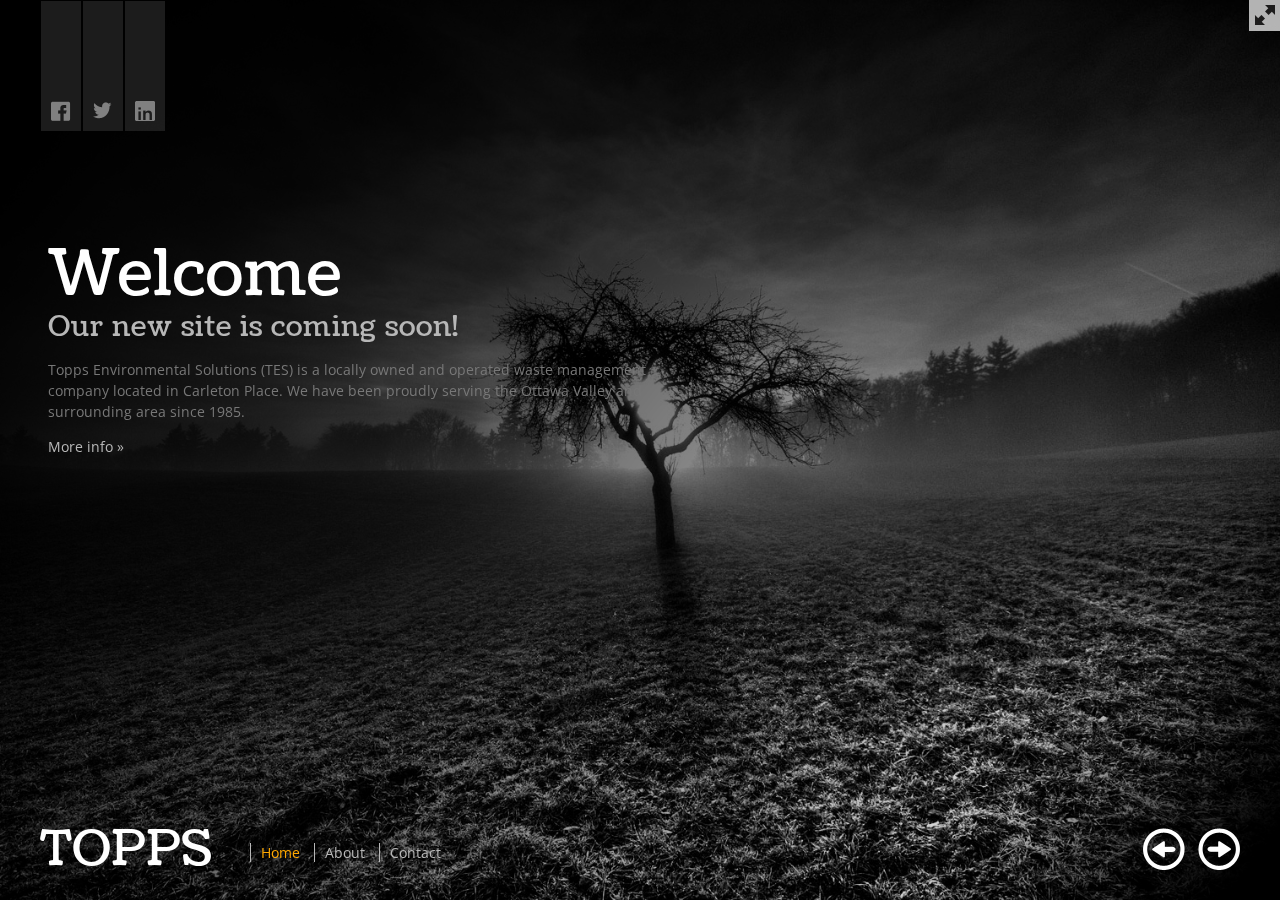
==== index.html @ 83ed8dc6 "first commit" ====
<!DOCTYPE html>
<!--[if lt IE 7]> <html lang="en" class="no-js ie6"> <![endif]-->
<!--[if IE 7]>    <html lang="en" class="no-js ie7"> <![endif]-->
<!--[if IE 8]>    <html lang="en" class="no-js ie8"> <![endif]-->
<!--[if gt IE 8]><!-->
<html class='no-js' lang='en'>
	<!--<![endif]-->
	<head>
		<meta charset='utf-8' />
		<meta content='IE=edge,chrome=1' http-equiv='X-UA-Compatible' />
		<title>TES - Coming Soon</title>	
		
		<link rel="shortcut icon" href="favicon.ico" />
		<link rel="apple-touch-icon" href="images/favicon.png" />
		
		<link rel="stylesheet" href="css/maximage.css" type="text/css" media="screen" charset="utf-8" />
		<link rel="stylesheet" href="css/styles.css" type="text/css" media="screen" charset="utf-8" />
		
		<!--[if lt IE 9]><script src="http://html5shim.googlecode.com/svn/trunk/html5.js"></script><![endif]-->
		
		<!--[if IE 6]>
			<style type="text/css" media="screen">
				.gradient {display:none;}
			</style>
		<![endif]-->
	</head>
	<body>

		<!-- Social Links -->
		<nav class="social-nav">
			<ul>
				<li><a href="#"><img src="images/icon-facebook.png" /></a></li>
				<li><a href="#"><img src="images/icon-twitter.png" /></a></li>
				<!-- <li><a href="#"><img src="images/icon-google.png" /></a></li> -->
				<!-- <li><a href="#"><img src="images/icon-dribbble.png" /></a></li> -->
				<li><a href="#"><img src="images/icon-linkedin.png" /></a></li>
				<!-- <li><a href="#"><img src="images/icon-pinterest.png" /></a></li> -->
			</ul>
		</nav>

		<!-- Switch to full screen -->
		<button class="full-screen" onclick="$(document).toggleFullScreen()"></button>

		<!-- Site Logo -->
		<div id="logo">TOPPS</div>

		<!-- Main Navigation -->
		<nav class="main-nav">
			<ul>
				<li><a href="#home" class="active">Home</a></li>
				<li><a href="#about">About</a></li>
				<li><a href="#contact">Contact</a></li>
			</ul>
		</nav>

		<!-- Slider Controls -->
		<a href="" id="arrow_left"><img src="images/arrow-left.png" alt="Slide Left" /></a>
		<a href="" id="arrow_right"><img src="images/arrow-right.png" alt="Slide Right" /></a>

		<!-- Home Page -->
		<section class="content show" id="home">
			<h1>Welcome</h1>
			<h5>Our new site is coming soon!</h5>
			<p>Topps Environmental Solutions (TES) is a locally owned and operated waste management company located in Carleton Place. We have been proudly serving the Ottawa Valley and surrounding area since 1985.</p>
			<p><a href="#about">More info &#187;</a></p>
		</section>

		<!-- About Page -->
		<section class="content hide" id="about">
			<h1>About</h1>
			<h5>Here's a little about what we're up to.</h5>
			<p>TES specializes in the recycling of materials that include paper, cardboard, glass, plastic, metal and electronics. We provide environmental recycling programs for municipalities, businesses and households across the Ottawa Valley. Our recycling operations provide communities and businesses with an alternative to landfill disposal.</p>
			<p><a href="#">Follow our updates on Twitter</a></p>
		</section>

		<!-- Contact Page -->
		<section class="content hide" id="contact">
			<h1>Contact</h1>
			<h5>Get in touch.</h5>
			<p>Email: <a href="#">TESenvironmental@gmail.com</a><br />
				Phone: 613-257-1195<br />
				Fax: 613-257-7089<br />
			</p>
			<p>133 White Road<br /> 
				Carleton Place, ON K7C 0C5</p>
		</section>
		
		<!-- Background Slides -->
		<div id="maximage">
			<div>
				<img src="images/backgrounds/bg-img-1.jpg" alt="" />
				<img class="gradient" src="images/backgrounds/gradient.png" alt="" />
			</div>
			<div>
				<img src="images/backgrounds/bg-img-2.jpg" alt="" />
				<img class="gradient" src="images/backgrounds/gradient.png" alt="" />
			</div>
			<div>
				<img src="images/backgrounds/bg-img-3.jpg" alt="" />
				<img class="gradient" src="images/backgrounds/gradient.png" alt="" />
			</div>
			<div>
				<img src="images/backgrounds/bg-img-4.jpg" alt="" />
				<img class="gradient" src="images/backgrounds/gradient.png" alt="" />
			</div>
			<div>
				<img src="images/backgrounds/bg-img-5.jpg" alt="" />
				<img class="gradient" src="images/backgrounds/gradient.png" alt="" />
			</div>
		</div>
		
		<script src='http://ajax.googleapis.com/ajax/libs/jquery/1.8.3/jquery.js'></script>
		<script src="js/jquery.easing.min.js" type="text/javascript" charset="utf-8"></script>
		<script src="js/jquery.cycle.all.js" type="text/javascript" charset="utf-8"></script>
		<script src="js/jquery.maximage.js" type="text/javascript" charset="utf-8"></script>
		<script src="js/jquery.fullscreen.js" type="text/javascript" charset="utf-8"></script>
		<script src="js/jquery.ba-hashchange.js" type="text/javascript" charset="utf-8"></script>
		<script src="js/main.js" type="text/javascript" charset="utf-8"></script>
		
		<script type="text/javascript" charset="utf-8">
			$(function(){
				$('#maximage').maximage({
					cycleOptions: {
						fx: 'fade',
						speed: 1000, // Has to match the speed for CSS transitions in jQuery.maximage.css (lines 30 - 33)
						timeout: 5000,
						prev: '#arrow_left',
						next: '#arrow_right',
						pause: 0,
						before: function(last,current){
							if(!$.browser.msie){
								// Start HTML5 video when you arrive
								if($(current).find('video').length > 0) $(current).find('video')[0].play();
							}
						},
						after: function(last,current){
							if(!$.browser.msie){
								// Pauses HTML5 video when you leave it
								if($(last).find('video').length > 0) $(last).find('video')[0].pause();
							}
						}
					},
					onFirstImageLoaded: function(){
						jQuery('#cycle-loader').hide();
						jQuery('#maximage').fadeIn('fast');
					}
				});
	
				// Helper function to Fill and Center the HTML5 Video
				jQuery('video,object').maximage('maxcover');
	
			});
		</script>
  </body>
</html>
---- css/maximage.css ----
/*	----------------------------------------------------------------
	MaxCycle (Fullscreen Slideshow for use with jQuery Cycle Plugin)
	----------------------------------------------------------------
	
	Demo at: http://www.aaronvanderzwan.com/maxcycle/
	Download and Info at: http://github.com/akv2/MaxCycle---jQuery-Plugin/
	Copyright (c) 2007-2011 Aaron Vanderzwan
	Dual licensed under the MIT and GPL licenses.
	
*/
/*! Version: 2.0.73 (12-Oct-2012) */


.mc-hide-scrolls{
	overflow:hidden;
}

body .mc-cycle {
	height:100%;
	left:0;
	overflow:hidden;
	position:fixed;
	top:0;
	width:100%;
	z-index:-1;
}

div.mc-image {
	/*NOTE: Mozilla flickers when fading and using 'all', so we have to be specific with what property we want to transition:
	 	If you are using fading transitions, use 'opacity: */
	-webkit-transition: opacity 1s ease-in-out; 
	-moz-transition: opacity 1s ease-in-out; 
	-o-transition: opacity 1s ease-in-out; 
	transition: opacity 1s ease-in-out;
	
	/*If you are using horizontal slide transitions, use the following CSS:
	-webkit-transition: left 1s ease-in-out; 
	-moz-transition: left 1s ease-in-out; 
	-o-transition: left 1s ease-in-out; 
	transition: left 1s ease-in-out;*/
	
	-webkit-background-size: cover;
	-moz-background-size: cover;
	-o-background-size: cover;
	background-size: cover;
	background-position:center center;
	background-repeat:no-repeat;
	height:100%;
	overflow:hidden;
	width:100%;
}

.mc-old-browser .mc-image {
	overflow:hidden;
}
---- css/styles.css ----
/* Import Fonts */
@import url(http://fonts.googleapis.com/css?family=Coustard|Open+Sans);

body {
	font-family: 'Open Sans', sans-serif;
	font-size: 14px;
	line-height: 21px;
	font-weight:400;
	-webkit-font-smoothing: antialiased;
    font-smoothing: antialiased;
	color: #777;
	background: #000;
}
h1, h2, h3, h4, h5, h6{
	font-family: 'Coustard', serif;
	color:#fff;
	font-weight: normal;
	letter-spacing: 1px;
}
h1{font-size: 63px; line-height: 70px; padding: 0; margin: 0;}
h5{font-size: 28px; line-height: 35px; padding: 0; margin: 0; color: #b7b7b7;}

a {
	color: #b7b7b7;
	text-decoration:none;
	font-weight: normal;
}
a:hover {text-decoration:underline;}


#maximage {
	display:none;
	position:fixed !important;
}

.gradient {
	left:0;
	height:100%;
	position:absolute;
	top:0;
	width:100%;
	z-index:999;
}

.show{display: block;}
.hide{opacity: 0;}

/* Set Page Elements */
.content { 
	float:left;
	margin:40px;
	position:absolute;
	top:200px;
	width:600px;
	z-index:9999;
	-webkit-font-smoothing:antialiased;
}

#logo {
	font-family: 'Coustard', serif;
	font-size: 49px;
	bottom:40px;
	height:auto;
	left:40px;
	position:absolute;
	width:20%;
	z-index:1000;
	color: #fff;
}

.main-nav{
	position:absolute;
	bottom: 23px;
	left:210px;
	z-index:1001;
}
.main-nav ul li { 
	list-style: none;
	display: inline;
	padding-right: 10px;
	padding-left: 10px;
	border-left: 1px solid #b7b7b7;
}
.main-nav ul li a.active {color: #ffa800;}

.social-nav {
	position:absolute;
	top: 0px;
	left: 40px;
}
.social-nav ul {margin: 0; padding:0;}
.social-nav ul li{
	list-style: none;
	display:block;
	float: left;
	background: #393939;
	padding:100px 10px 5px 10px;
	margin: 1px;
	opacity: .5;
}
.social-nav ul li:hover {opacity: 1;}

button.full-screen{ 
	position: absolute;
	top: 0;
	right: 0;
	width: 31px;
	height: 31px;
	background: url("../images/full-screen-btn.png");
	border: 0;
	cursor: pointer;
	opacity: .7;
}
button.full-screen:hover {opacity: 1;}

#arrow_left, #arrow_right {
	bottom:30px;
	height:42px;
	position:absolute;
	right:40px;
	width:42px;
	z-index:1000;
}
#arrow_left {
	right:95px;
}
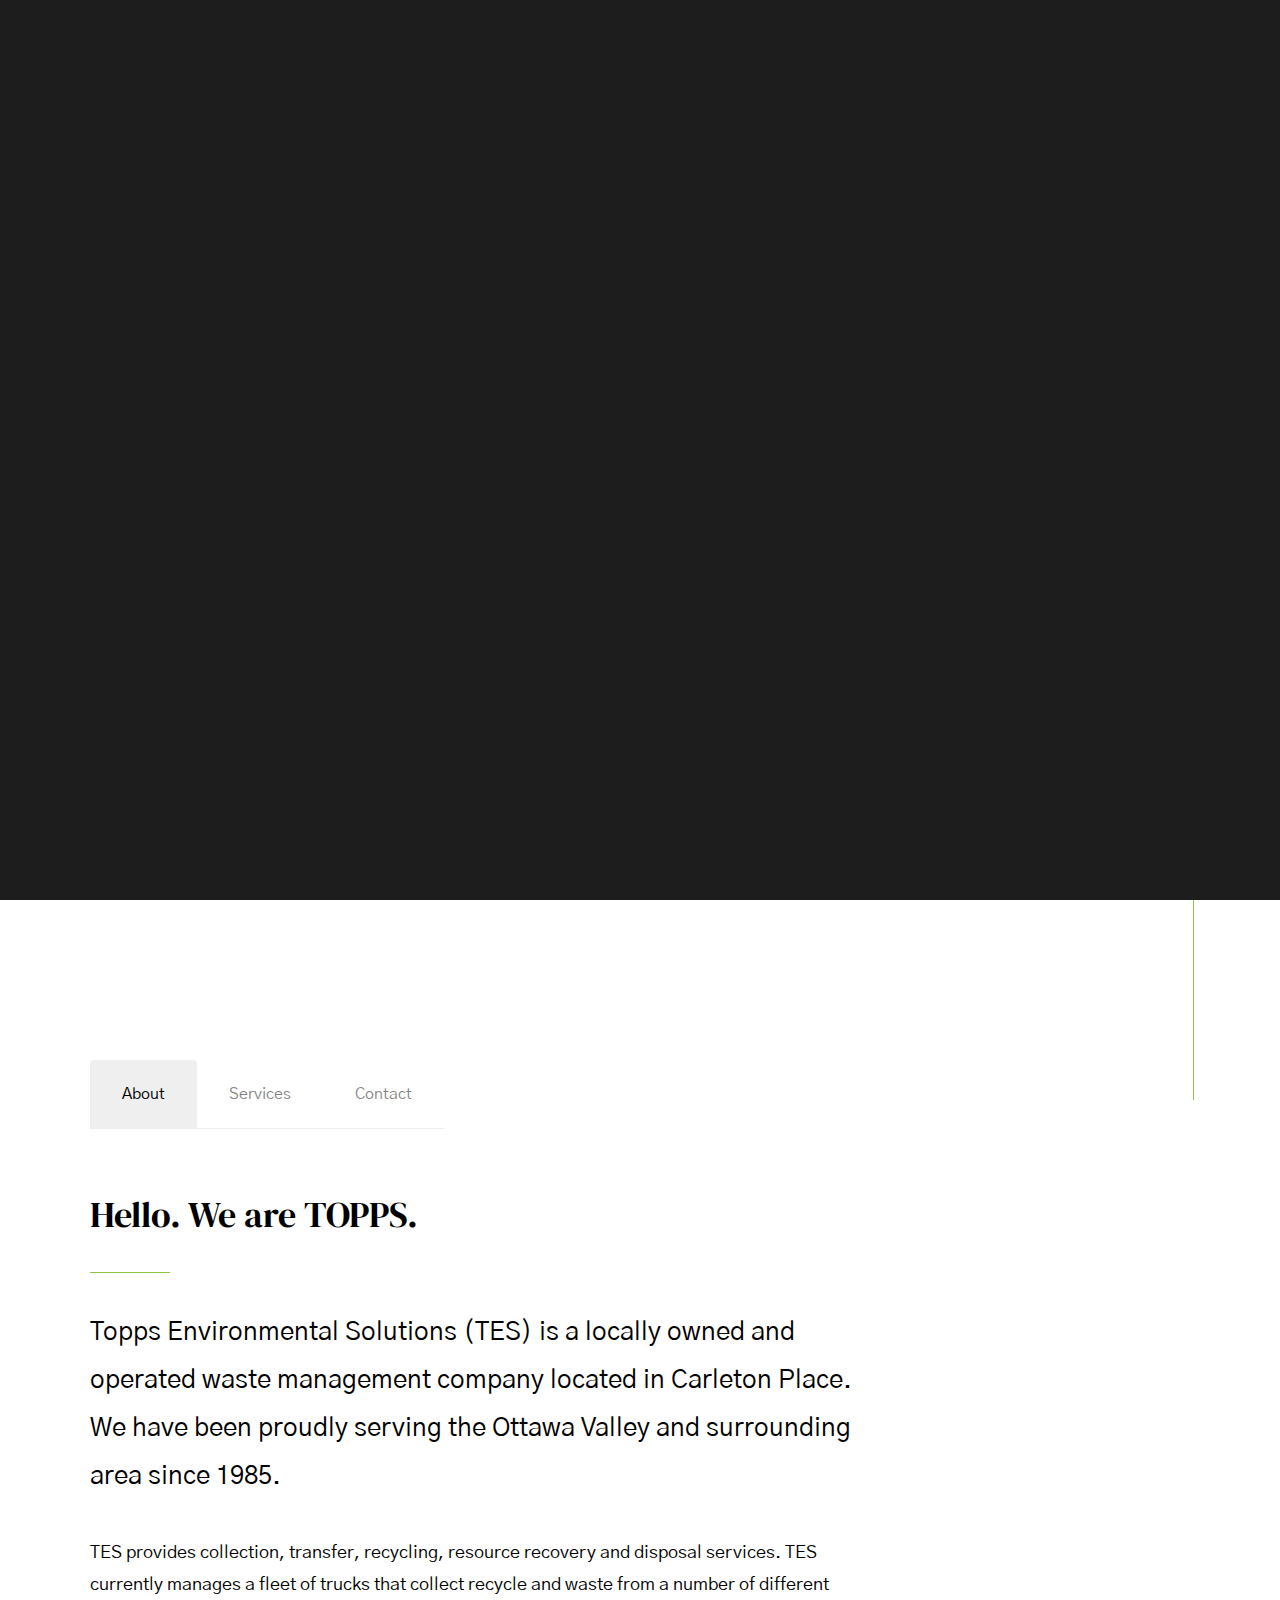
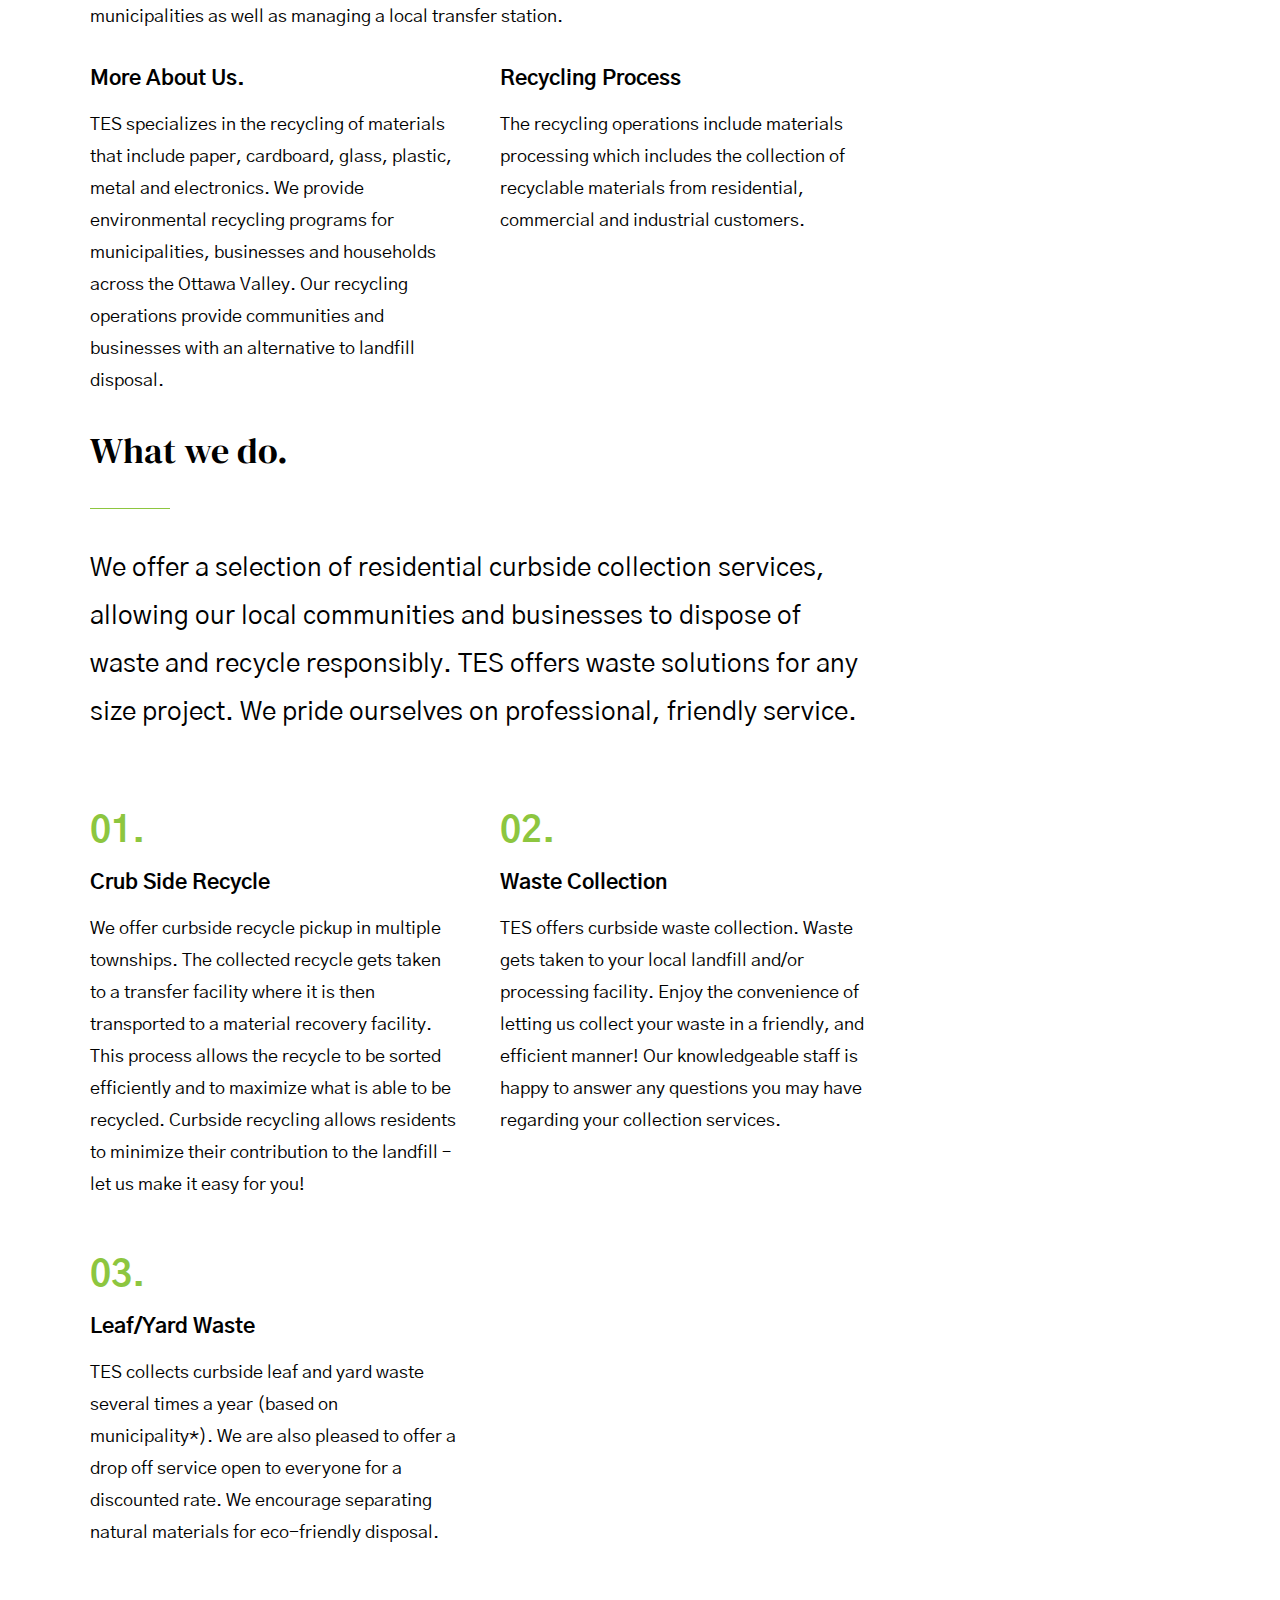
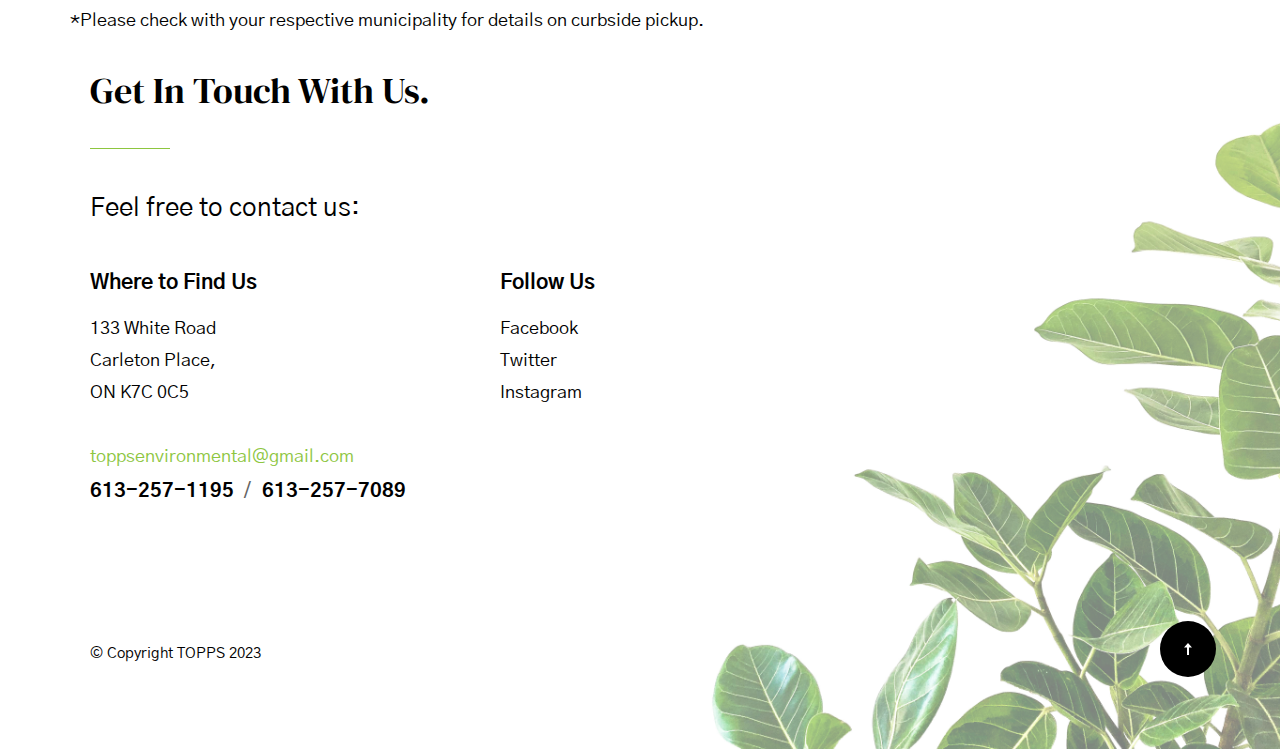
==== commit febbd9b5: "topps updated" ====
--- a/index.html
+++ b/index.html
@@ -1,155 +1,442 @@
 <!DOCTYPE html>
-<!--[if lt IE 7]> <html lang="en" class="no-js ie6"> <![endif]-->
-<!--[if IE 7]>    <html lang="en" class="no-js ie7"> <![endif]-->
-<!--[if IE 8]>    <html lang="en" class="no-js ie8"> <![endif]-->
-<!--[if gt IE 8]><!-->
-<html class='no-js' lang='en'>
-	<!--<![endif]-->
-	<head>
-		<meta charset='utf-8' />
-		<meta content='IE=edge,chrome=1' http-equiv='X-UA-Compatible' />
-		<title>TES - Coming Soon</title>	
-		
-		<link rel="shortcut icon" href="favicon.ico" />
-		<link rel="apple-touch-icon" href="images/favicon.png" />
-		
-		<link rel="stylesheet" href="css/maximage.css" type="text/css" media="screen" charset="utf-8" />
-		<link rel="stylesheet" href="css/styles.css" type="text/css" media="screen" charset="utf-8" />
-		
-		<!--[if lt IE 9]><script src="http://html5shim.googlecode.com/svn/trunk/html5.js"></script><![endif]-->
-		
-		<!--[if IE 6]>
-			<style type="text/css" media="screen">
-				.gradient {display:none;}
-			</style>
-		<![endif]-->
-	</head>
-	<body>
-
-		<!-- Social Links -->
-		<nav class="social-nav">
-			<ul>
-				<li><a href="#"><img src="images/icon-facebook.png" /></a></li>
-				<li><a href="#"><img src="images/icon-twitter.png" /></a></li>
-				<!-- <li><a href="#"><img src="images/icon-google.png" /></a></li> -->
-				<!-- <li><a href="#"><img src="images/icon-dribbble.png" /></a></li> -->
-				<li><a href="#"><img src="images/icon-linkedin.png" /></a></li>
-				<!-- <li><a href="#"><img src="images/icon-pinterest.png" /></a></li> -->
-			</ul>
-		</nav>
-
-		<!-- Switch to full screen -->
-		<button class="full-screen" onclick="$(document).toggleFullScreen()"></button>
-
-		<!-- Site Logo -->
-		<div id="logo">TOPPS</div>
-
-		<!-- Main Navigation -->
-		<nav class="main-nav">
-			<ul>
-				<li><a href="#home" class="active">Home</a></li>
-				<li><a href="#about">About</a></li>
-				<li><a href="#contact">Contact</a></li>
-			</ul>
-		</nav>
-
-		<!-- Slider Controls -->
-		<a href="" id="arrow_left"><img src="images/arrow-left.png" alt="Slide Left" /></a>
-		<a href="" id="arrow_right"><img src="images/arrow-right.png" alt="Slide Right" /></a>
-
-		<!-- Home Page -->
-		<section class="content show" id="home">
-			<h1>Welcome</h1>
-			<h5>Our new site is coming soon!</h5>
-			<p>Topps Environmental Solutions (TES) is a locally owned and operated waste management company located in Carleton Place. We have been proudly serving the Ottawa Valley and surrounding area since 1985.</p>
-			<p><a href="#about">More info &#187;</a></p>
-		</section>
-
-		<!-- About Page -->
-		<section class="content hide" id="about">
-			<h1>About</h1>
-			<h5>Here's a little about what we're up to.</h5>
-			<p>TES specializes in the recycling of materials that include paper, cardboard, glass, plastic, metal and electronics. We provide environmental recycling programs for municipalities, businesses and households across the Ottawa Valley. Our recycling operations provide communities and businesses with an alternative to landfill disposal.</p>
-			<p><a href="#">Follow our updates on Twitter</a></p>
-		</section>
-
-		<!-- Contact Page -->
-		<section class="content hide" id="contact">
-			<h1>Contact</h1>
-			<h5>Get in touch.</h5>
-			<p>Email: <a href="#">TESenvironmental@gmail.com</a><br />
-				Phone: 613-257-1195<br />
-				Fax: 613-257-7089<br />
-			</p>
-			<p>133 White Road<br /> 
-				Carleton Place, ON K7C 0C5</p>
-		</section>
-		
-		<!-- Background Slides -->
-		<div id="maximage">
-			<div>
-				<img src="images/backgrounds/bg-img-1.jpg" alt="" />
-				<img class="gradient" src="images/backgrounds/gradient.png" alt="" />
-			</div>
-			<div>
-				<img src="images/backgrounds/bg-img-2.jpg" alt="" />
-				<img class="gradient" src="images/backgrounds/gradient.png" alt="" />
-			</div>
-			<div>
-				<img src="images/backgrounds/bg-img-3.jpg" alt="" />
-				<img class="gradient" src="images/backgrounds/gradient.png" alt="" />
-			</div>
-			<div>
-				<img src="images/backgrounds/bg-img-4.jpg" alt="" />
-				<img class="gradient" src="images/backgrounds/gradient.png" alt="" />
-			</div>
-			<div>
-				<img src="images/backgrounds/bg-img-5.jpg" alt="" />
-				<img class="gradient" src="images/backgrounds/gradient.png" alt="" />
-			</div>
-		</div>
-		
-		<script src='http://ajax.googleapis.com/ajax/libs/jquery/1.8.3/jquery.js'></script>
-		<script src="js/jquery.easing.min.js" type="text/javascript" charset="utf-8"></script>
-		<script src="js/jquery.cycle.all.js" type="text/javascript" charset="utf-8"></script>
-		<script src="js/jquery.maximage.js" type="text/javascript" charset="utf-8"></script>
-		<script src="js/jquery.fullscreen.js" type="text/javascript" charset="utf-8"></script>
-		<script src="js/jquery.ba-hashchange.js" type="text/javascript" charset="utf-8"></script>
-		<script src="js/main.js" type="text/javascript" charset="utf-8"></script>
-		
-		<script type="text/javascript" charset="utf-8">
-			$(function(){
-				$('#maximage').maximage({
-					cycleOptions: {
-						fx: 'fade',
-						speed: 1000, // Has to match the speed for CSS transitions in jQuery.maximage.css (lines 30 - 33)
-						timeout: 5000,
-						prev: '#arrow_left',
-						next: '#arrow_right',
-						pause: 0,
-						before: function(last,current){
-							if(!$.browser.msie){
-								// Start HTML5 video when you arrive
-								if($(current).find('video').length > 0) $(current).find('video')[0].play();
-							}
-						},
-						after: function(last,current){
-							if(!$.browser.msie){
-								// Pauses HTML5 video when you leave it
-								if($(last).find('video').length > 0) $(last).find('video')[0].pause();
-							}
-						}
-					},
-					onFirstImageLoaded: function(){
-						jQuery('#cycle-loader').hide();
-						jQuery('#maximage').fadeIn('fast');
-					}
-				});
-	
-				// Helper function to Fill and Center the HTML5 Video
-				jQuery('video,object').maximage('maxcover');
-	
-			});
-		</script>
-  </body>
-</html>
+<html class="no-js" lang="en">
+<head>
+
+    <!--- basic page needs
+    ================================================== -->
+    <meta charset="utf-8">
+    <title>topps - Slides</title>
+    <meta name="description" content="">
+    <meta name="author" content="">
+
+    <!-- mobile specific metas
+    ================================================== -->
+    <meta name="viewport" content="width=device-width, initial-scale=1">
+
+    <!-- CSS
+    ================================================== -->
+    <link rel="stylesheet" href="css/base.css">
+    <link rel="stylesheet" href="css/vendor.css">
+    <link rel="stylesheet" href="css/main.css">
+
+    <!-- script
+    ================================================== -->
+    <script src="js/modernizr.js"></script>
+    <script defer src="js/fontawesome/all.min.js"></script>
+
+    <!-- favicons
+    ================================================== -->
+    <!-- <link rel="apple-touch-icon" sizes="180x180" href="apple-touch-icon.png">
+    <link rel="icon" type="image/png" sizes="32x32" href="favicon-32x32.png">
+    <link rel="icon" type="image/png" sizes="16x16" href="favicon-16x16.png">
+    <link rel="manifest" href="site.webmanifest"> -->
+
+</head>
+
+<body id="top">
+
+<!-- preloader
+    ================================================== -->
+    <div id="preloader">
+        <div id="loader" class="dots-fade">
+            <div></div>
+            <div></div>
+            <div></div>
+        </div>
+    </div>
+
+    <!-- site header
+    ================================================== -->
+    <header class="s-header">
+
+        <div class="header-logo">
+            <a class="site-logo" href="index.html">
+                <!-- <img src="images/logo.svg" alt="Homepage"> -->
+                <p style="color: white;font-size:x-large;">TOPPS</p>
+            </a>
+        </div>
+
+        <div class="header-email">
+            <svg xmlns="http://www.w3.org/2000/svg" width="24" height="24" viewBox="0 0 24 24"><path d="M0 12l11 3.1 7-8.1-8.156 5.672-4.312-1.202 15.362-7.68-3.974 14.57-3.75-3.339-2.17 2.925v-.769l-2-.56v7.383l4.473-6.031 4.527 4.031 6-22z"/></svg>
+            <a href="mailto:toppsenvironmental@gmail.com">toppsenvironmental@gmail.com</a>
+        </div>
+
+    </header> <!-- end s-header -->
+
+
+    <!-- intro
+    ================================================== -->
+    <section id="intro" class="s-intro s-intro--slides">
+
+        <div class="intro-slider">
+            <div class="intro-slider-img bg-opacity-40" style="background-image: url(images/slides/slide-01.jpg);"></div>
+            <div class="intro-slider-img" style="background-image: url(images/slides/slide-02.jpg);"></div>
+            <div class="intro-slider-img" style="background-image: url(images/slides/slide-03.jpg);"></div>
+        </div>
+
+        <div class="grid-overlay">
+            <div></div>
+        </div> 
+
+        <div class="row intro-content">
+
+            <div class="column">
+
+                <div class="intro-content__text">
+
+                    <h3>
+                    Coming Soon
+                    </h3>
+                    
+                    <h1>
+                    Get ready everyone. <br>
+                    We are currently <br>
+                    working on a super <br>
+                    awesome website.
+                    </h1>
+
+                </div> <!-- end intro-content__text -->
+
+                <div class="intro-content__bottom">
+
+                    <div class="intro-content__counter-wrap">
+                        <h4>Launching in</h4>
+
+                        <div class="timer counter" id="timer">00d 00h 00m 00s</div>
+                        <!-- <div class="counter">
+                            <div class="counter__time days">
+                                90
+                                <span>D</span>
+                            </div>
+                            <div class="counter__time hours">
+                                00
+                                <span>H</span>
+                            </div>
+                            <div class="counter__time minutes">
+                                00
+                                <span>M</span>
+                            </div>
+                            <div class="counter__time seconds">
+                                00
+                                <span>S</span>
+                            </div>
+                        </div>  end counter -->
+                    </div> <!-- end intro-content__counter-wrap -->
+
+                    <div class="intro-content__notify">
+                        <!-- <button type="button" class="btn--stroke btn--small modal-trigger">
+                            Notify Me
+                            <svg xmlns="http://www.w3.org/2000/svg" width="24" height="24" viewBox="0 0 24 24"><path d="M24 12l-9-9v7h-15v4h15v7z"/></svg>
+                        </button> -->
+                    </div> 
+                    <!-- end intro-content__notify -->
+    
+                </div> <!-- end intro-content__bottom -->
+
+            </div> <!-- end column -->
+
+        </div> <!--  end intro-content -->
+
+        <div class="modal">
+            <div class="modal__inner">
+
+                <span class="modal__close"></span>
+
+                <svg xmlns="http://www.w3.org/2000/svg" width="24" height="24" viewBox="0 0 24 24"><path d="M0 3v18h24v-18h-24zm6.623 7.929l-4.623 5.712v-9.458l4.623 3.746zm-4.141-5.929h19.035l-9.517 7.713-9.518-7.713zm5.694 7.188l3.824 3.099 3.83-3.104 5.612 6.817h-18.779l5.513-6.812zm9.208-1.264l4.616-3.741v9.348l-4.616-5.607z"/></svg>
+
+                <h3>Sign Up</h3>
+                <p>
+                Be the first to know about the latest updates and
+                get exclusive offer on our grand opening.
+                </p>
+
+                <form id="mc-form" class="group mc-form" novalidate="true">
+                    <input type="email" value="" name="EMAIL" class="email h-full-width h-text-center h-add-half-bottom" id="mc-email" placeholder="Email Address" required="">
+                    <input type="submit" name="subscribe" value="Subscribe" class="btn--small h-full-width">
+                    <label for="mc-email" class="subscribe-message"></label>
+                </form>
+
+            </div> <!-- end modal inner -->
+        </div> <!-- end modal -->
+
+        <ul class="intro-social">
+            <li><a href="#0"><i class="fab fa-facebook" aria-hidden="true"></i></a></li>
+            <li><a href="#0"><i class="fab fa-twitter" aria-hidden="true"></i></a></li>
+            <li><a href="#0"><i class="fab fa-instagram" aria-hidden="true"></i></a></li>
+            <!-- <li><a href="#0"><i class="fab fa-dribbble" aria-hidden="true"></i></a></li> -->
+            <!-- <li><a href="#0"><i class="fab fa-behance" aria-hidden="true"></i></a></li> -->
+        </ul> <!-- end intro social -->
+
+        <div class="intro-scroll">
+            <a href="#info" class="scroll-link smoothscroll">
+                Scroll For More
+            </a>
+        </div> <!-- end intro scroll -->
+
+    </section> <!-- end s-intro -->
+
+
+    <!-- info
+    ================================================== -->
+    <section id="info" class="s-info">
+
+        <div class="vert-line"></div>
+        
+        <div class="row info-content">
+            <div class="column">
+                
+                <nav class="tab-nav">
+                    <ul class="tab-nav__list"> 
+                        <li class="active" data-id="tab-about">
+                            <a href="#tab-about">
+                                <span>About</span>
+                            </a>
+                        </li>
+                        <li data-id="tab-services">
+                            <a href="#tab-services">
+                                <span>Services</span>
+                            </a>
+                        </li>
+                        <li data-id="tab-contact">
+                            <a href="#tab-contact">
+                                <span>Contact</span>
+                            </a>
+                        </li>
+                    </ul>
+                </nav> <!-- end tab-nav -->
+
+                <div class="tab-content">
+
+                    <!-- 01. tab about -->
+                    <div id="tab-about" class='tab-content__item'>
+
+                        <div class="row tab-content__item-header">
+                            <div class="column">
+                                <h1>Hello. We are TOPPS.</h1>
+                            </div>
+                        </div>
+
+                        <div class="row">
+                            <div class="column">
+                                <p class="lead">
+                                    Topps Environmental Solutions (TES) is a locally owned and operated waste management company located in Carleton Place. We have been proudly serving the Ottawa Valley and surrounding area since 1985.
+                                </p>
+
+                                <p>
+                                    TES provides collection, transfer, recycling, resource recovery and disposal services. TES currently manages a fleet of trucks that collect recycle and waste from a number of different municipalities as well as managing a local transfer station.</p>
+
+                                <div class="row">
+                                    <div class="column large-6 tab-full">
+                                        <h4>More About Us.</h4>
+                                        <p>
+                                            TES specializes in the recycling of materials that include paper, cardboard, glass, plastic, metal and electronics. We provide environmental recycling programs for municipalities, businesses and households across the Ottawa Valley. Our recycling operations provide communities and businesses with an alternative to landfill disposal.
+                                        </p>
+                                    </div>
+                                    <div class="column large-6 tab-full">
+                                        <h4>Recycling Process</h4>
+                                        <p>
+                                            The recycling operations include materials processing which includes the collection of recyclable materials from residential, commercial and industrial customers.</p>
+                                        <!-- <a href="https://www.dreamhost.com/r.cgi?287326" class="btn btn--stroke h-full-width">Get Started Now</a> -->
+                                    </div>
+                                </div>
+                            </div>
+                        </div>
+                        
+                    </div> <!-- end 01. tab about -->
+
+                    <!-- 02. tab services -->
+                    <div id="tab-services" class='tab-content__item'>
+
+                        <div class="row tab-content__item-header">
+                            <div class="column">
+                                <h1>What we do.</h1>
+                            </div>
+                        </div>
+
+                        <div class="row">
+                            <div class="column">
+                                <p class="lead">
+                                    We offer a selection of residential curbside collection services, allowing our local communities and businesses to dispose of waste and recycle responsibly.
+                                
+                                    TES offers waste solutions for any size project. We pride ourselves on professional, friendly service.
+                                </p>
+                            </div>
+                        </div>
+
+                        <div class="row services-list block-large-1-2 block-medium-1-2 block-tab-full">
+
+                            <div class="column services-list__item">
+                                <div class="services-list__item-content">
+                                    <h4 class="item-title">Crub Side Recycle</h4>
+                                    <p>
+                                        We offer curbside recycle pickup in multiple townships. The collected recycle gets taken to a transfer facility where it is then transported to a material recovery facility. This process allows the recycle to be sorted efficiently and to maximize what is able to be recycled. Curbside recycling allows residents to minimize their contribution to the landfill – let us make it easy for you!</p>
+                                </div>
+                            </div>
+                
+                            <div class="column services-list__item">
+                                <div class="services-list__item-content">
+                                    <h4 class="item-title">Waste Collection</h4>
+                                    <p>
+                                        TES offers curbside waste collection. Waste gets taken to your local landfill and/or processing facility. Enjoy the convenience of letting us collect your waste in a friendly, and efficient manner! Our knowledgeable staff is happy to answer any questions you may have regarding your collection services.</p>
+                                </div>
+                            </div>
+                
+                            <div class="column services-list__item">
+                                <div class="services-list__item-content">
+                                    <h4 class="item-title">Leaf/Yard Waste</h4>
+                                    <p>
+                                        TES collects curbside leaf and yard waste several times a year (based on municipality*). We are also pleased to offer a drop off service open to everyone for a discounted rate. We encourage separating natural materials for eco-friendly disposal.
+                                    </p>
+                                </div>
+                            </div>
+                
+                            <!-- <div class="column services-list__item">
+                                <div class="services-list__item-content">
+                                    <h4 class="item-title">Product Strategy</h4>
+                                    <p>
+                                    Sit ut cum molestiae. Dolore ducimus qui quasi. Fugiat consequatur sit vel illum vel et 
+                                    a delectus. Vel sequi vitae voluptatem perspiciatis eligendi. Voluptatibus optio natus 
+                                    asperiores est commodi amet quia architecto. Dolores necessitatibus et.
+                                    </p>
+                                </div>
+                            </div> -->
+                
+                            <!-- <div class="column services-list__item">
+                                <div class="services-list__item-content">
+                                    <h4 class="item-title">UI/UX Design</h4>
+                                    <p>
+                                    Sit ut cum molestiae. Dolore ducimus qui quasi. Fugiat consequatur sit vel illum vel et 
+                                    a delectus. Vel sequi vitae voluptatem perspiciatis eligendi. Voluptatibus optio natus 
+                                    asperiores est commodi amet quia architecto. Dolores necessitatibus et.
+                                    </p>
+                                </div>
+                            </div> -->
+                
+                            <!-- <div class="column services-list__item">
+                                <div class="services-list__item-content">
+                                    <h4 class="item-title">Mobile Design</h4>
+                                    <p>
+                                    Sit ut cum molestiae. Dolore ducimus qui quasi. Fugiat consequatur sit vel illum vel et 
+                                    a delectus. Vel sequi vitae voluptatem perspiciatis eligendi. Voluptatibus optio natus 
+                                    asperiores est commodi amet quia architecto. Dolores necessitatibus et.
+                                    </p>
+                                </div>
+                            </div> -->
+                <p>*Please check with your respective municipality for details on curbside pickup.</p>
+                        </div> <!-- end services-list -->
+                        
+                    </div> <!-- end 02. tab services -->
+
+                    <!-- 03. tab contact -->
+                    <div id="tab-contact" class="tab-content__item">
+
+                        <div class="row tab-content__item-header">
+                            <div class="column">
+                                <h1>Get In Touch With Us.</h1>
+                            </div>
+                        </div>
+
+                        <div class="row">
+                            <div class="column">
+                                <p class="lead">
+                                    Feel free to contact us:</p>
+
+                                <div class="row">
+                                    <div class="column large-six tab-full">
+                                        <h4>Where to Find Us</h4>
+                
+                                        <p>
+                                        133 White Road<br>
+                                        Carleton Place,<br>
+                                        ON K7C 0C5
+                                        </p>
+                
+                                    </div>
+                
+                                    <div class="column large-six tab-full">
+                                        <h4>Follow Us</h4>
+                
+                                        <ul class="link-list">
+                                            <li><a href="#0">Facebook</a></li>
+                                            <li><a href="#0">Twitter</a></li>
+                                            <li><a href="#0">Instagram</a></li>
+                                        </ul>
+                
+                                    </div>
+                                </div>
+
+                                <p class="tab-content__item-bottom">
+                                    <!-- <a href="mailto:#0" class="contact-email">toppsenvironmental@gmail.com</a> -->
+                                    <a href="mailto:toppsenvironmental@gmail.com">toppsenvironmental@gmail.com</a>
+                                    <span class="contact-number"> 
+                                        <a href="tel:613-257-1195">613-257-1195</a>
+                                        <a href="fax:613-257-7089">613-257-7089</a>
+                                    </span>
+                                </p>
+
+                            </div>
+                        </div>
+                        
+                    </div> <!-- end 03. tab contact -->
+
+                </div> <!-- end tab content -->
+
+                <footer>
+
+                    <div class="ss-copyright">
+                        <span>© Copyright TOPPS 2023</span> 
+                        <!-- <span>Design by <a href="https://www.styleshout.com/">StyleShout</a></span> -->
+                    </div>
+
+                    <div class="ss-go-top">
+                        <a class="smoothscroll" title="Back to Top" href="#top">
+                            <svg xmlns="http://www.w3.org/2000/svg" width="24" height="24" viewBox="0 0 24 24"><path d="M12 0l8 9h-6v15h-4v-15h-6z"></path></svg>
+                        </a>
+                    </div>
+                    
+                </footer>
+
+            </div> <!-- end column -->
+        </div> <!-- end row -->
+
+    </section> <!-- end s-info -->
+
+    <!-- Java Script
+    ================================================== -->
+    <script src="js/jquery-3.2.1.min.js"></script>
+    <script src="js/plugins.js"></script>
+    <script src="js/main.js"></script>
+<script>
+     
+    function startTimer(duration, display) {
+      var timer = duration, days, hours, minutes, seconds;
+      setInterval(function () {
+        days = parseInt(timer / (24 * 60 * 60), 10);
+        hours = parseInt((timer % (24 * 60 * 60)) / (60 * 60), 10);
+        minutes = parseInt((timer % (60 * 60)) / 60, 10);
+        seconds = parseInt(timer % 60, 10);
+
+        days = days < 10 ? "0" + days : days;
+        hours = hours < 10 ? "0" + hours : hours;
+        minutes = minutes < 10 ? "0" + minutes : minutes;
+        seconds = seconds < 10 ? "0" + seconds : seconds;
+
+        display.textContent = days + "d " + hours + "h " + minutes + "m " + seconds + "s";
+
+        if (--timer < 0) {
+          timer = duration;
+        }
+      }, 1000);
+    }
+
+    window.onload = function () {
+      var launchDate = new Date('Aug 6, 2023 00:00:00');
+      var currentDate = new Date();
+      var timeDifference = launchDate - currentDate; // Difference in milliseconds
+
+      var duration = Math.ceil(timeDifference / 1000); // Convert to seconds and round up
+      var display = document.getElementById('timer');
+      startTimer(duration, display);
+    };
+  </script>
+</body>--- a/css/base.css
+++ b/css/base.css
@@ -0,0 +1,1347 @@
+/* =================================================================== 
+ *  Imminent Base Stylesheet
+ *  Ver. 1.0.0
+ *  09-19-2019
+ *  ------------------------------------------------------------------
+ *
+ *  TOC:
+ *	# imports 
+ *	# normalize
+ *	# basic/base setup styles
+ *	# grid v2.1.1
+ *	# block grids
+ *	# MISC
+ *
+ * =================================================================== */
+
+
+
+/* ===================================================================
+ * # imports 
+ *
+ * ------------------------------------------------------------------- */
+@import url("https://fonts.googleapis.com/css?family=DM+Serif+Display:400,400i|Gothic+A1:300,400,500,600,700,800&display=swap");
+
+
+
+/* ==========================================================================
+ * # normalize
+ * normalize.css v8.0.1 | MIT License |
+ * github.com/necolas/normalize.css
+ *
+ * -------------------------------------------------------------------------- */
+
+
+/* ------------------------------------------------------------------- 
+ * ## document
+ * ------------------------------------------------------------------- */
+
+/* 1. Correct the line height in all browsers.
+ * 2. Prevent adjustments of font size after orientation changes in iOS.*/
+html {
+	line-height: 1.15;  /* 1 */
+	-webkit-text-size-adjust: 100%;  /* 2 */
+}
+
+
+/* ------------------------------------------------------------------- 
+ * ## sections
+ * ------------------------------------------------------------------- */
+
+/* Remove the margin in all browsers. */
+body {
+	margin: 0;
+}
+
+/* Render the `main` element consistently in IE. */
+main {
+	display: block;
+}
+
+/* Correct the font size and margin on `h1` elements within `section` and
+ * `article` contexts in Chrome, Firefox, and Safari. */
+h1 {
+	font-size: 2em;
+	margin: 0.67em 0;
+}
+
+
+/* ------------------------------------------------------------------- 
+ * ## grouping
+ * ------------------------------------------------------------------- */
+
+/* 1. Add the correct box sizing in Firefox.
+ * 2. Show the overflow in Edge and IE. */
+hr {
+	box-sizing: content-box;  /* 1 */
+	height: 0;  /* 1 */
+	overflow: visible;  /* 2 */
+}
+
+/* 1. Correct the inheritance and scaling of font size in all browsers.
+ * 2. Correct the odd `em` font sizing in all browsers. */
+pre {
+	font-family: monospace, monospace;  /* 1 */
+	font-size: 1em;  /* 2 */
+}
+
+
+/* ------------------------------------------------------------------- 
+ * ## text-level semantics
+ * ------------------------------------------------------------------- */
+
+/* Remove the gray background on active links in IE 10. */
+a {
+	background-color: transparent;
+}
+
+/* 1. Remove the bottom border in Chrome 57-
+ * 2. Add the correct text decoration in Chrome, Edge, IE, Opera, and Safari. */
+abbr[title] {
+	border-bottom: none;  /* 1 */
+	text-decoration: underline;  /* 2 */
+	text-decoration: underline dotted;  /* 2 */
+}
+
+/* Add the correct font weight in Chrome, Edge, and Safari. */
+b,
+strong {
+	font-weight: bolder;
+}
+
+/* 1. Correct the inheritance and scaling of font size in all browsers.
+ * 2. Correct the odd `em` font sizing in all browsers. */
+code,
+kbd,
+samp {
+	font-family: monospace, monospace;  /* 1 */
+	font-size: 1em;  /* 2 */
+}
+
+/* Add the correct font size in all browsers. */
+small {
+	font-size: 80%;
+}
+
+/* Prevent `sub` and `sup` elements from affecting the line height in
+ * all browsers. */
+sub,
+sup {
+	font-size: 75%;
+	line-height: 0;
+	position: relative;
+	vertical-align: baseline;
+}
+
+sub {
+	bottom: -0.25em;
+}
+
+sup {
+	top: -0.5em;
+}
+
+
+/* ------------------------------------------------------------------- 
+ * ## embedded content
+ * ------------------------------------------------------------------- */
+
+/* Remove the border on images inside links in IE 10. */
+img {
+	border-style: none;
+}
+
+
+/* ------------------------------------------------------------------- 
+ * ## forms
+ * ------------------------------------------------------------------- */
+
+/* 1. Change the font styles in all browsers.
+ * 2. Remove the margin in Firefox and Safari. */
+button,
+input,
+optgroup,
+select,
+textarea {
+	font-family: inherit;  /* 1 */
+	font-size: 100%;  /* 1 */
+	line-height: 1.15;  /* 1 */
+	margin: 0;  /* 2 */
+}
+
+/* Show the overflow in IE.
+ * 1. Show the overflow in Edge. */
+button,
+input {
+
+	/* 1 */
+	overflow: visible;
+}
+
+/* Remove the inheritance of text transform in Edge, Firefox, and IE.
+ * 1. Remove the inheritance of text transform in Firefox. */
+button,
+select {
+
+	/* 1 */
+	text-transform: none;
+}
+
+/* Correct the inability to style clickable types in iOS and Safari. */
+button,
+[type="button"],
+[type="reset"],
+[type="submit"] {
+	-webkit-appearance: button;
+}
+
+/* Remove the inner border and padding in Firefox. */
+button::-moz-focus-inner,
+[type="button"]::-moz-focus-inner,
+[type="reset"]::-moz-focus-inner,
+[type="submit"]::-moz-focus-inner {
+	border-style: none;
+	padding: 0;
+}
+
+/* Restore the focus styles unset by the previous rule. */
+button:-moz-focusring,
+[type="button"]:-moz-focusring,
+[type="reset"]:-moz-focusring,
+[type="submit"]:-moz-focusring {
+	outline: 1px dotted ButtonText;
+}
+
+/* Correct the padding in Firefox. */
+fieldset {
+	padding: 0.35em 0.75em 0.625em;
+}
+
+/* 1. Correct the text wrapping in Edge and IE.
+ * 2. Correct the color inheritance from `fieldset` elements in IE.
+ * 3. Remove the padding so developers are not caught out when they zero out
+ *    `fieldset` elements in all browsers. */
+legend {
+	box-sizing: border-box;  /* 1 */
+	color: inherit;  /* 2 */
+	display: table;  /* 1 */
+	max-width: 100%;  /* 1 */
+	padding: 0;  /* 3 */
+	white-space: normal;  /* 1 */
+}
+
+/* Add the correct vertical alignment in Chrome, Firefox, and Opera. */
+progress {
+	vertical-align: baseline;
+}
+
+/* Remove the default vertical scrollbar in IE 10+. */
+textarea {
+	overflow: auto;
+}
+
+/* 1. Add the correct box sizing in IE 10.
+ * 2. Remove the padding in IE 10. */
+[type="checkbox"],
+[type="radio"] {
+	box-sizing: border-box;  /* 1 */
+	padding: 0;  /* 2 */
+}
+
+/* Correct the cursor style of increment and decrement buttons in Chrome. */
+[type="number"]::-webkit-inner-spin-button,
+[type="number"]::-webkit-outer-spin-button {
+	height: auto;
+}
+
+/* 1. Correct the odd appearance in Chrome and Safari.
+ * 2. Correct the outline style in Safari. */
+[type="search"] {
+	-webkit-appearance: textfield;  /* 1 */
+	outline-offset: -2px;  /* 2 */
+}
+
+/* Remove the inner padding in Chrome and Safari on macOS. */
+[type="search"]::-webkit-search-decoration {
+	-webkit-appearance: none;
+}
+
+/* 1. Correct the inability to style clickable types in iOS and Safari.
+ * 2. Change font properties to `inherit` in Safari. */
+::-webkit-file-upload-button {
+	-webkit-appearance: button;  /* 1 */
+	font: inherit;  /* 2 */
+}
+
+
+/* ------------------------------------------------------------------- 
+ * ## interactive
+ * ------------------------------------------------------------------- */
+
+/* Add the correct display in Edge, IE 10+, and Firefox. */
+details {
+	display: block;
+}
+
+/* Add the correct display in all browsers. */
+summary {
+	display: list-item;
+}
+
+
+/* ------------------------------------------------------------------- 
+ * ## misc
+ * ------------------------------------------------------------------- */
+
+/* Add the correct display in IE 10+. */
+template {
+	display: none;
+}
+
+/* Add the correct display in IE 10. */
+[hidden] {
+	display: none;
+}
+
+
+
+/* ===================================================================
+ * # basic/base setup styles
+ *
+ * ------------------------------------------------------------------- */
+html {
+	font-size: 62.5%;
+	box-sizing: border-box;
+}
+
+*,
+*::before,
+*::after {
+	box-sizing: inherit;
+}
+
+body {
+	font-weight: normal;
+	line-height: 1;
+	word-wrap: break-word;
+	-moz-font-smoothing: grayscale;
+	-moz-osx-font-smoothing: grayscale;
+	-webkit-font-smoothing: antialiased;
+	-webkit-overflow-scrolling: touch;
+	-webkit-text-size-adjust: none;
+}
+
+
+/* ------------------------------------------------------------------- 
+ * ## Media
+ * ------------------------------------------------------------------- */
+svg,
+img,
+video
+embed,
+iframe,
+object {
+	max-width: 100%;
+	height: auto;
+}
+
+
+/* ------------------------------------------------------------------- 
+ * ## Typography resets 
+ * ------------------------------------------------------------------- */
+div,
+dl,
+dt,
+dd,
+ul,
+ol,
+li,
+h1,
+h2,
+h3,
+h4,
+h5,
+h6,
+pre,
+form,
+p,
+blockquote,
+th,
+td {
+	margin: 0;
+	padding: 0;
+}
+
+p {
+	font-size: inherit;
+	text-rendering: optimizeLegibility;
+}
+
+em,
+i {
+	font-style: italic;
+	line-height: inherit;
+}
+
+strong,
+b {
+	font-weight: bold;
+	line-height: inherit;
+}
+
+small {
+	font-size: 60%;
+	line-height: inherit;
+}
+
+ol,
+ul {
+	list-style: none;
+}
+
+li {
+	display: block;
+}
+
+
+/* ------------------------------------------------------------------- 
+ * ## links
+ * ------------------------------------------------------------------- */
+a {
+	text-decoration: none;
+	line-height: inherit;
+}
+
+a img {
+	border: none;
+}
+
+
+/* ------------------------------------------------------------------- 
+ * ## inputs
+ * ------------------------------------------------------------------- */
+fieldset {
+	margin: 0;
+	padding: 0;
+}
+
+input[type="email"],
+input[type="number"],
+input[type="search"],
+input[type="text"],
+input[type="tel"],
+input[type="url"],
+input[type="password"],
+textarea {
+	-webkit-appearance: none;
+	-moz-appearance: none;
+	appearance: none;
+}
+
+
+
+/* ===================================================================
+ * # grid v2.1.1
+ *
+ *   -----------------------------------------------------------------
+ * - Grid breakpoints are based on MAXIMUM WIDTH media queries, 
+ *   meaning they apply to that one breakpoint and ALL THOSE BELOW IT.
+ * - Grid columns without a specified width will automatically layout 
+ *   as equal width columns.
+ * ------------------------------------------------------------------- */
+
+/* rows
+ * ------------------------------------- */
+.row {
+	width: 89%;
+	max-width: 1400px;
+	margin: 0 auto;
+	display: -ms-flexbox;
+	display: -webkit-flex;
+	display: flex;
+	-webkit-flex-flow: row wrap;
+	-ms-flex-flow: row wrap;
+	flex-flow: row wrap;
+}
+
+.row .row {
+	width: auto;
+	max-width: none;
+	margin-left: -20px;
+	margin-right: -20px;
+}
+
+/* columns
+ * -------------------------------------- */
+.column {
+	-webkit-flex: 1 1 0%;
+	-ms-flex: 1 1 0%;
+	flex: 1 1 0%;
+	padding: 0 20px;
+}
+
+.collapse > .column,
+.column.collapse {
+	padding: 0;
+}
+
+/* flex row containers utility classes
+ * ----------------------------------------- */
+.row.row-wrap {
+	-webkit-flex-wrap: wrap;
+	-ms-flex-wrap: wrap;
+	flex-wrap: wrap;
+}
+
+.row.row-nowrap {
+	-webkit-flex-wrap: nowrap;
+	-ms-flex-wrap: none;
+	flex-wrap: nowrap;
+}
+
+.row.row-y-top {
+	-webkit-align-items: flex-start;
+	-ms-flex-align: start;
+	align-items: flex-start;
+}
+
+.row.row-y-bottom {
+	-webkit-align-items: flex-end;
+	-ms-flex-align: end;
+	align-items: flex-end;
+}
+
+.row.row-y-center {
+	-webkit-align-items: center;
+	-ms-flex-align: center;
+	align-items: center;
+}
+
+.row.row-stretch {
+	-webkit-align-items: stretch;
+	-ms-flex-align: stretch;
+	align-items: stretch;
+}
+
+.row.row-baseline {
+	-webkit-align-items: baseline;
+	-ms-flex-align: baseline;
+	align-items: baseline;
+}
+
+.row.row-x-left {
+	-ms-flex-pack: start;
+	-webkit-justify-content: flex-start;
+	justify-content: flex-start;
+}
+
+.row.row-x-right {
+	-ms-flex-pack: end;
+	-webkit-justify-content: flex-end;
+	justify-content: flex-end;
+}
+
+.row.row-x-center {
+	-ms-flex-pack: center;
+	-webkit-justify-content: center;
+	justify-content: center;
+}
+
+/* flex item utility alignment classes
+ * ----------------------------------------- */
+.align-center {
+	margin: auto;
+	-webkit-align-self: center;
+	-ms-flex-item-align: center;
+	align-self: center;
+}
+
+.align-left {
+	margin-right: auto;
+	-webkit-align-self: center;
+	-ms-flex-item-align: center;
+	align-self: center;
+}
+
+.align-right {
+	margin-left: auto;
+	-webkit-align-self: center;
+	-ms-flex-item-align: center;
+	align-self: center;
+}
+
+.align-x-center {
+	margin-right: auto;
+	margin-left: auto;
+}
+
+.align-x-left {
+	margin-right: auto;
+}
+
+.align-x-right {
+	margin-left: auto;
+}
+
+.align-y-center {
+	-webkit-align-self: center;
+	-ms-flex-item-align: center;
+	align-self: center;
+}
+
+.align-y-top {
+	-webkit-align-self: flex-start;
+	-ms-flex-item-align: start;
+	align-self: flex-start;
+}
+
+.align-y-bottom {
+	-webkit-align-self: flex-end;
+	-ms-flex-item-align: end;
+	align-self: flex-end;
+}
+
+/* large screen column widths 
+ * -------------------------------------- */
+.large-1 {
+	-webkit-flex: 0 0 8.33333%;
+	-ms-flex: 0 0 8.33333%;
+	flex: 0 0 8.33333%;
+	max-width: 8.33333%;
+}
+
+.large-2 {
+	-webkit-flex: 0 0 16.66667%;
+	-ms-flex: 0 0 16.66667%;
+	flex: 0 0 16.66667%;
+	max-width: 16.66667%;
+}
+
+.large-3 {
+	-webkit-flex: 0 0 25%;
+	-ms-flex: 0 0 25%;
+	flex: 0 0 25%;
+	max-width: 25%;
+}
+
+.large-4 {
+	-webkit-flex: 0 0 33.33333%;
+	-ms-flex: 0 0 33.33333%;
+	flex: 0 0 33.33333%;
+	max-width: 33.33333%;
+}
+
+.large-5 {
+	-webkit-flex: 0 0 41.66667%;
+	-ms-flex: 0 0 41.66667%;
+	flex: 0 0 41.66667%;
+	max-width: 41.66667%;
+}
+
+.large-6,
+.large-half {
+	-webkit-flex: 0 0 50%;
+	-ms-flex: 0 0 50%;
+	flex: 0 0 50%;
+	max-width: 50%;
+}
+
+.large-7 {
+	-webkit-flex: 0 0 58.33333%;
+	-ms-flex: 0 0 58.33333%;
+	flex: 0 0 58.33333%;
+	max-width: 58.33333%;
+}
+
+.large-8 {
+	-webkit-flex: 0 0 66.66667%;
+	-ms-flex: 0 0 66.66667%;
+	flex: 0 0 66.66667%;
+	max-width: 66.66667%;
+}
+
+.large-9 {
+	-webkit-flex: 0 0 75%;
+	-ms-flex: 0 0 75%;
+	flex: 0 0 75%;
+	max-width: 75%;
+}
+
+.large-10 {
+	-webkit-flex: 0 0 83.33333%;
+	-ms-flex: 0 0 83.33333%;
+	flex: 0 0 83.33333%;
+	max-width: 83.33333%;
+}
+
+.large-11 {
+	-webkit-flex: 0 0 91.66667%;
+	-ms-flex: 0 0 91.66667%;
+	flex: 0 0 91.66667%;
+	max-width: 91.66667%;
+}
+
+.large-12,
+.large-full {
+	-webkit-flex: 0 0 100%;
+	-ms-flex: 0 0 100%;
+	flex: 0 0 100%;
+	max-width: 100%;
+}
+
+
+/* ------------------------------------------------------------------- 
+ * ## medium screen devices
+ * ------------------------------------------------------------------- */
+@media screen and (max-width:1200px) {
+	.row .row {
+		margin-left: -16px;
+		margin-right: -16px;
+	}
+
+	.column {
+		padding: 0 16px;
+	}
+
+	.medium-1 {
+		-webkit-flex: 0 0 8.33333%;
+		-ms-flex: 0 0 8.33333%;
+		flex: 0 0 8.33333%;
+		max-width: 8.33333%;
+	}
+
+	.medium-2 {
+		-webkit-flex: 0 0 16.66667%;
+		-ms-flex: 0 0 16.66667%;
+		flex: 0 0 16.66667%;
+		max-width: 16.66667%;
+	}
+
+	.medium-3 {
+		-webkit-flex: 0 0 25%;
+		-ms-flex: 0 0 25%;
+		flex: 0 0 25%;
+		max-width: 25%;
+	}
+
+	.medium-4 {
+		-webkit-flex: 0 0 33.33333%;
+		-ms-flex: 0 0 33.33333%;
+		flex: 0 0 33.33333%;
+		max-width: 33.33333%;
+	}
+
+	.medium-5 {
+		-webkit-flex: 0 0 41.66667%;
+		-ms-flex: 0 0 41.66667%;
+		flex: 0 0 41.66667%;
+		max-width: 41.66667%;
+	}
+
+	.medium-6,
+	.medium-half {
+		-webkit-flex: 0 0 50%;
+		-ms-flex: 0 0 50%;
+		flex: 0 0 50%;
+		max-width: 50%;
+	}
+
+	.medium-7 {
+		-webkit-flex: 0 0 58.33333%;
+		-ms-flex: 0 0 58.33333%;
+		flex: 0 0 58.33333%;
+		max-width: 58.33333%;
+	}
+
+	.medium-8 {
+		-webkit-flex: 0 0 66.66667%;
+		-ms-flex: 0 0 66.66667%;
+		flex: 0 0 66.66667%;
+		max-width: 66.66667%;
+	}
+
+	.medium-9 {
+		-webkit-flex: 0 0 75%;
+		-ms-flex: 0 0 75%;
+		flex: 0 0 75%;
+		max-width: 75%;
+	}
+
+	.medium-10 {
+		-webkit-flex: 0 0 83.33333%;
+		-ms-flex: 0 0 83.33333%;
+		flex: 0 0 83.33333%;
+		max-width: 83.33333%;
+	}
+
+	.medium-11 {
+		-webkit-flex: 0 0 91.66667%;
+		-ms-flex: 0 0 91.66667%;
+		flex: 0 0 91.66667%;
+		max-width: 91.66667%;
+	}
+
+	.medium-12,
+	.medium-full {
+		-webkit-flex: 0 0 100%;
+		-ms-flex: 0 0 100%;
+		flex: 0 0 100%;
+		max-width: 100%;
+	}
+
+}
+
+
+/* ------------------------------------------------------------------- 
+ * ## tablets
+ * ------------------------------------------------------------------- */
+@media screen and (max-width:800px) {
+	.tab-1 {
+		-webkit-flex: 0 0 8.33333%;
+		-ms-flex: 0 0 8.33333%;
+		flex: 0 0 8.33333%;
+		max-width: 8.33333%;
+	}
+
+	.tab-2 {
+		-webkit-flex: 0 0 16.66667%;
+		-ms-flex: 0 0 16.66667%;
+		flex: 0 0 16.66667%;
+		max-width: 16.66667%;
+	}
+
+	.tab-3 {
+		-webkit-flex: 0 0 25%;
+		-ms-flex: 0 0 25%;
+		flex: 0 0 25%;
+		max-width: 25%;
+	}
+
+	.tab-4 {
+		-webkit-flex: 0 0 33.33333%;
+		-ms-flex: 0 0 33.33333%;
+		flex: 0 0 33.33333%;
+		max-width: 33.33333%;
+	}
+
+	.tab-5 {
+		-webkit-flex: 0 0 41.66667%;
+		-ms-flex: 0 0 41.66667%;
+		flex: 0 0 41.66667%;
+		max-width: 41.66667%;
+	}
+
+	.tab-6,
+	.tab-half {
+		-webkit-flex: 0 0 50%;
+		-ms-flex: 0 0 50%;
+		flex: 0 0 50%;
+		max-width: 50%;
+	}
+
+	.tab-7 {
+		-webkit-flex: 0 0 58.33333%;
+		-ms-flex: 0 0 58.33333%;
+		flex: 0 0 58.33333%;
+		max-width: 58.33333%;
+	}
+
+	.tab-8 {
+		-webkit-flex: 0 0 66.66667%;
+		-ms-flex: 0 0 66.66667%;
+		flex: 0 0 66.66667%;
+		max-width: 66.66667%;
+	}
+
+	.tab-9 {
+		-webkit-flex: 0 0 75%;
+		-ms-flex: 0 0 75%;
+		flex: 0 0 75%;
+		max-width: 75%;
+	}
+
+	.tab-10 {
+		-webkit-flex: 0 0 83.33333%;
+		-ms-flex: 0 0 83.33333%;
+		flex: 0 0 83.33333%;
+		max-width: 83.33333%;
+	}
+
+	.tab-11 {
+		-webkit-flex: 0 0 91.66667%;
+		-ms-flex: 0 0 91.66667%;
+		flex: 0 0 91.66667%;
+		max-width: 91.66667%;
+	}
+
+	.tab-12,
+	.tab-full {
+		-webkit-flex: 0 0 100%;
+		-ms-flex: 0 0 100%;
+		flex: 0 0 100%;
+		max-width: 100%;
+	}
+
+	.hide-on-tablet {
+		display: none;
+	}
+
+}
+
+
+/* ------------------------------------------------------------------- 
+ * ## mobile devices 
+ * ------------------------------------------------------------------- */
+@media screen and (max-width:600px) {
+	.row {
+		width: 100%;
+		padding-left: 25px;
+		padding-right: 25px;
+	}
+
+	.row .row {
+		margin-left: -10px;
+		margin-right: -10px;
+		padding-left: 0;
+		padding-right: 0;
+	}
+
+	.column {
+		padding: 0 10px;
+	}
+
+	.mob-1 {
+		-webkit-flex: 0 0 8.33333%;
+		-ms-flex: 0 0 8.33333%;
+		flex: 0 0 8.33333%;
+		max-width: 8.33333%;
+	}
+
+	.mob-2 {
+		-webkit-flex: 0 0 16.66667%;
+		-ms-flex: 0 0 16.66667%;
+		flex: 0 0 16.66667%;
+		max-width: 16.66667%;
+	}
+
+	.mob-3 {
+		-webkit-flex: 0 0 25%;
+		-ms-flex: 0 0 25%;
+		flex: 0 0 25%;
+		max-width: 25%;
+	}
+
+	.mob-4 {
+		-webkit-flex: 0 0 33.33333%;
+		-ms-flex: 0 0 33.33333%;
+		flex: 0 0 33.33333%;
+		max-width: 33.33333%;
+	}
+
+	.mob-5 {
+		-webkit-flex: 0 0 41.66667%;
+		-ms-flex: 0 0 41.66667%;
+		flex: 0 0 41.66667%;
+		max-width: 41.66667%;
+	}
+
+	.mob-6,
+	.mob-half {
+		-webkit-flex: 0 0 50%;
+		-ms-flex: 0 0 50%;
+		flex: 0 0 50%;
+		max-width: 50%;
+	}
+
+	.mob-7 {
+		-webkit-flex: 0 0 58.33333%;
+		-ms-flex: 0 0 58.33333%;
+		flex: 0 0 58.33333%;
+		max-width: 58.33333%;
+	}
+
+	.mob-8 {
+		-webkit-flex: 0 0 66.66667%;
+		-ms-flex: 0 0 66.66667%;
+		flex: 0 0 66.66667%;
+		max-width: 66.66667%;
+	}
+
+	.mob-9 {
+		-webkit-flex: 0 0 75%;
+		-ms-flex: 0 0 75%;
+		flex: 0 0 75%;
+		max-width: 75%;
+	}
+
+	.mob-10 {
+		-webkit-flex: 0 0 83.33333%;
+		-ms-flex: 0 0 83.33333%;
+		flex: 0 0 83.33333%;
+		max-width: 83.33333%;
+	}
+
+	.mob-11 {
+		-webkit-flex: 0 0 91.66667%;
+		-ms-flex: 0 0 91.66667%;
+		flex: 0 0 91.66667%;
+		max-width: 91.66667%;
+	}
+
+	.mob-12,
+	.mob-full {
+		-webkit-flex: 0 0 100%;
+		-ms-flex: 0 0 100%;
+		flex: 0 0 100%;
+		max-width: 100%;
+	}
+
+	.hide-on-mobile {
+		display: none;
+	}
+
+}
+
+
+/* ------------------------------------------------------------------- 
+ * ## small mobile devices <= 400px
+ * ------------------------------------------------------------------- */
+@media screen and (max-width:400px) {
+	.row {
+		padding-left: 22px;
+		padding-right: 22px;
+	}
+
+	.row .row {
+		margin-left: 0;
+		margin-right: 0;
+	}
+
+	.column {
+		-webkit-flex: 0 0 100%;
+		-ms-flex: 0 0 100%;
+		flex: 0 0 100%;
+		max-width: 100%;
+		width: 100%;
+		margin-left: 0;
+		margin-right: 0;
+		padding: 0;
+	}
+
+}
+
+
+
+/* ===================================================================
+ * # block grids
+ *
+ * -------------------------------------------------------------------
+ * Equally-sized columns define at parent/row level.
+ * ------------------------------------------------------------------- */
+.block-large-1-8 > .column {
+	-webkit-flex: 0 0 12.5%;
+	-ms-flex: 0 0 12.5%;
+	flex: 0 0 12.5%;
+	max-width: 12.5%;
+}
+
+.block-large-1-6 > .column {
+	-webkit-flex: 0 0 16.66667%;
+	-ms-flex: 0 0 16.66667%;
+	flex: 0 0 16.66667%;
+	max-width: 16.66667%;
+}
+
+.block-large-1-5 > .column {
+	-webkit-flex: 0 0 20%;
+	-ms-flex: 0 0 20%;
+	flex: 0 0 20%;
+	max-width: 20%;
+}
+
+.block-large-1-4 > .column {
+	-webkit-flex: 0 0 25%;
+	-ms-flex: 0 0 25%;
+	flex: 0 0 25%;
+	max-width: 25%;
+}
+
+.block-large-1-3 > .column {
+	-webkit-flex: 0 0 33.33333%;
+	-ms-flex: 0 0 33.33333%;
+	flex: 0 0 33.33333%;
+	max-width: 33.33333%;
+}
+
+.block-large-1-2 > .column {
+	-webkit-flex: 0 0 50%;
+	-ms-flex: 0 0 50%;
+	flex: 0 0 50%;
+	max-width: 50%;
+}
+
+.block-large-full > .column {
+	-webkit-flex: 0 0 100%;
+	-ms-flex: 0 0 100%;
+	flex: 0 0 100%;
+	max-width: 100%;
+}
+
+
+/* ------------------------------------------------------------------- 
+ * ## block grids - medium screen devices
+ * ------------------------------------------------------------------- */
+@media screen and (max-width:1200px) {
+	.block-medium-1-8 > .column {
+		-webkit-flex: 0 0 12.5%;
+		-ms-flex: 0 0 12.5%;
+		flex: 0 0 12.5%;
+		max-width: 12.5%;
+	}
+
+	.block-medium-1-6 > .column {
+		-webkit-flex: 0 0 16.66667%;
+		-ms-flex: 0 0 16.66667%;
+		flex: 0 0 16.66667%;
+		max-width: 16.66667%;
+	}
+
+	.block-medium-1-5 > .column {
+		-webkit-flex: 0 0 20%;
+		-ms-flex: 0 0 20%;
+		flex: 0 0 20%;
+		max-width: 20%;
+	}
+
+	.block-medium-1-4 > .column {
+		-webkit-flex: 0 0 25%;
+		-ms-flex: 0 0 25%;
+		flex: 0 0 25%;
+		max-width: 25%;
+	}
+
+	.block-medium-1-3 > .column {
+		-webkit-flex: 0 0 33.33333%;
+		-ms-flex: 0 0 33.33333%;
+		flex: 0 0 33.33333%;
+		max-width: 33.33333%;
+	}
+
+	.block-medium-1-2 > .column {
+		-webkit-flex: 0 0 50%;
+		-ms-flex: 0 0 50%;
+		flex: 0 0 50%;
+		max-width: 50%;
+	}
+
+	.block-medium-full > .column {
+		-webkit-flex: 0 0 100%;
+		-ms-flex: 0 0 100%;
+		flex: 0 0 100%;
+		max-width: 100%;
+	}
+
+}
+
+
+/* ------------------------------------------------------------------- 
+ * ## block grids - tablets
+ * ------------------------------------------------------------------- */
+@media screen and (max-width:800px) {
+	.block-tab-1-8 > .column {
+		-webkit-flex: 0 0 12.5%;
+		-ms-flex: 0 0 12.5%;
+		flex: 0 0 12.5%;
+		max-width: 12.5%;
+	}
+
+	.block-tab-1-6 > .column {
+		-webkit-flex: 0 0 16.66667%;
+		-ms-flex: 0 0 16.66667%;
+		flex: 0 0 16.66667%;
+		max-width: 16.66667%;
+	}
+
+	.block-tab-1-5 > .column {
+		-webkit-flex: 0 0 20%;
+		-ms-flex: 0 0 20%;
+		flex: 0 0 20%;
+		max-width: 20%;
+	}
+
+	.block-tab-1-4 > .column {
+		-webkit-flex: 0 0 25%;
+		-ms-flex: 0 0 25%;
+		flex: 0 0 25%;
+		max-width: 25%;
+	}
+
+	.block-tab-1-3 > .column {
+		-webkit-flex: 0 0 33.33333%;
+		-ms-flex: 0 0 33.33333%;
+		flex: 0 0 33.33333%;
+		max-width: 33.33333%;
+	}
+
+	.block-tab-1-2 > .column {
+		-webkit-flex: 0 0 50%;
+		-ms-flex: 0 0 50%;
+		flex: 0 0 50%;
+		max-width: 50%;
+	}
+
+	.block-tab-full > .column {
+		-webkit-flex: 0 0 100%;
+		-ms-flex: 0 0 100%;
+		flex: 0 0 100%;
+		max-width: 100%;
+	}
+
+}
+
+
+/* ------------------------------------------------------------------- 
+ * ## block grids - mobile devices
+ * ------------------------------------------------------------------- */
+@media screen and (max-width:600px) {
+	.block-mob-1-8 > .column {
+		-webkit-flex: 0 0 12.5%;
+		-ms-flex: 0 0 12.5%;
+		flex: 0 0 12.5%;
+		max-width: 12.5%;
+	}
+
+	.block-mob-1-6 > .column {
+		-webkit-flex: 0 0 16.66667%;
+		-ms-flex: 0 0 16.66667%;
+		flex: 0 0 16.66667%;
+		max-width: 16.66667%;
+	}
+
+	.block-mob-1-5 > .column {
+		-webkit-flex: 0 0 20%;
+		-ms-flex: 0 0 20%;
+		flex: 0 0 20%;
+		max-width: 20%;
+	}
+
+	.block-mob-1-4 > .column {
+		-webkit-flex: 0 0 25%;
+		-ms-flex: 0 0 25%;
+		flex: 0 0 25%;
+		max-width: 25%;
+	}
+
+	.block-mob-1-3 > .column {
+		-webkit-flex: 0 0 33.33333%;
+		-ms-flex: 0 0 33.33333%;
+		flex: 0 0 33.33333%;
+		max-width: 33.33333%;
+	}
+
+	.block-mob-1-2 > .column {
+		-webkit-flex: 0 0 50%;
+		-ms-flex: 0 0 50%;
+		flex: 0 0 50%;
+		max-width: 50%;
+	}
+
+	.block-mob-full > .column {
+		-webkit-flex: 0 0 100%;
+		-ms-flex: 0 0 100%;
+		flex: 0 0 100%;
+		max-width: 100%;
+	}
+
+}
+
+
+/* ------------------------------------------------------------------- 
+ * ## block grids - small mobile devices <= 400px
+ * ------------------------------------------------------------------- */
+@media screen and (max-width:400px) {
+	.stack > .column {
+		-webkit-flex: 0 0 100%;
+		-ms-flex: 0 0 100%;
+		flex: 0 0 100%;
+		max-width: 100%;
+		width: 100%;
+		margin-left: 0;
+		margin-right: 0;
+		padding: 0;
+	}
+
+}
+
+
+
+/* ===================================================================
+ * # MISC
+ *
+ * ------------------------------------------------------------------- */
+.h-group:after {
+	content: "";
+	display: table;
+	clear: both;
+}
+
+/* misc helper classes
+ * -------------------------------------- */
+.is-hidden {
+	display: none;
+}
+
+.is-invisible {
+	visibility: hidden;
+}
+
+.h-antialiased {
+	-webkit-font-smoothing: antialiased;
+	-moz-osx-font-smoothing: grayscale;
+}
+
+.h-overflow-hidden {
+	overflow: hidden;
+}
+
+.h-remove-bottom {
+	margin-bottom: 0;
+}
+
+.h-add-half-bottom {
+	margin-bottom: 1.6rem !important;
+}
+
+.h-add-bottom {
+	margin-bottom: 3.2rem !important;
+}
+
+.h-no-border {
+	border: none;
+}
+
+.h-full-width {
+	width: 100%;
+}
+
+.h-text-center {
+	text-align: center;
+}
+
+.h-text-left {
+	text-align: left;
+}
+
+.h-text-right {
+	text-align: right;
+}
+
+.h-pull-left {
+	float: left;
+}
+
+.h-pull-right {
+	float: right;
+}
+
+/*# sourceMappingURL=base.css.map */
--- a/css/vendor.css
+++ b/css/vendor.css
@@ -0,0 +1,279 @@
+/* =================================================================== 
+ *  Imminent Vendor/Third Party CSS
+ *  Template Ver. 1.0.0 
+ *  09-19-2019
+ *  ------------------------------------------------------------------
+ *
+ *  TOC:
+ *  # slick slider
+ *  # prettyprint GitHub Theme
+ *
+ * =================================================================== */
+
+
+/* ===================================================================
+ * # slick slider
+ * http://kenwheeler.github.io/slick/
+ * ------------------------------------------------------------------- */
+
+/* Slider */
+.slick-slider {
+  position: relative;
+  display: block;
+  box-sizing: border-box;
+  -webkit-touch-callout: none;
+  -webkit-user-select: none;
+  -khtml-user-select: none;
+  -moz-user-select: none;
+  -ms-user-select: none;
+  user-select: none;
+  -ms-touch-action: pan-y;
+  touch-action: pan-y;
+  -webkit-tap-highlight-color: transparent;
+}
+
+.slick-list {
+  position: relative;
+  overflow: hidden;
+  display: block;
+  margin: 0;
+  padding: 0;
+}
+
+.slick-list:focus {
+  outline: none;
+}
+
+.slick-list.dragging {
+  cursor: pointer;
+  cursor: hand;
+}
+
+.slick-slider .slick-track,
+.slick-slider .slick-list {
+  -webkit-transform: translate3d(0, 0, 0);
+  -moz-transform: translate3d(0, 0, 0);
+  -ms-transform: translate3d(0, 0, 0);
+  -o-transform: translate3d(0, 0, 0);
+  transform: translate3d(0, 0, 0);
+}
+
+.slick-track {
+  position: relative;
+  left: 0;
+  top: 0;
+  display: block;
+  margin-left: auto;
+  margin-right: auto;
+}
+
+.slick-track:before,
+.slick-track:after {
+  content: "";
+  display: table;
+}
+
+.slick-track:after {
+  clear: both;
+}
+
+.slick-loading .slick-track {
+  visibility: hidden;
+}
+
+.slick-slide {
+  float: left;
+  height: 100%;
+  min-height: 1px;
+  display: none;
+}
+
+[dir="rtl"] .slick-slide {
+  float: right;
+}
+
+.slick-slide img {
+  display: block;
+}
+
+.slick-slide.slick-loading img {
+  display: none;
+}
+
+.slick-slide.dragging img {
+  pointer-events: none;
+}
+
+.slick-initialized .slick-slide {
+  display: block;
+}
+
+.slick-loading .slick-slide {
+  visibility: hidden;
+}
+
+.slick-vertical .slick-slide {
+  display: block;
+  height: auto;
+  border: 1px solid transparent;
+}
+
+.slick-arrow.slick-hidden {
+  display: none;
+}
+
+
+
+/* ===================================================================
+ * # prettyprint GitHub Theme
+ *
+ * ------------------------------------------------------------------- */
+.prettyprint {
+  background: #efefef;
+  font-family: Menlo, 'Bitstream Vera Sans Mono', 'DejaVu Sans Mono', Monaco, Consolas, monospace;
+  font-size: 13px;
+  line-height: 1.538;
+  border-radius: 4px;
+  border: none;
+}
+
+.pln {
+  color: #333333;
+}
+
+@media screen {
+  .str {
+    color: #dd1144;
+  }
+
+  .kwd {
+    color: #333333;
+  }
+
+  .com {
+    color: #999988;
+  }
+
+  .typ {
+    color: #445588;
+  }
+
+  .lit {
+    color: #445588;
+  }
+
+  .pun {
+    color: #333333;
+  }
+
+  .opn {
+    color: #333333;
+  }
+
+  .clo {
+    color: #333333;
+  }
+
+  .tag {
+    color: navy;
+  }
+
+  .atn {
+    color: teal;
+  }
+
+  .atv {
+    color: #dd1144;
+  }
+
+  .dec {
+    color: #333333;
+  }
+
+  .var {
+    color: teal;
+  }
+
+  .fun {
+    color: #990000;
+  }
+
+}
+
+@media print, projection {
+  .str {
+    color: #006600;
+  }
+
+  .kwd {
+    color: #006;
+    font-weight: bold;
+  }
+
+  .com {
+    color: #600;
+    font-style: italic;
+  }
+
+  .typ {
+    color: #404;
+    font-weight: bold;
+  }
+
+  .lit {
+    color: #004444;
+  }
+
+  .pun,
+  .opn,
+  .clo {
+    color: #444400;
+  }
+
+  .tag {
+    color: #006;
+    font-weight: bold;
+  }
+
+  .atn {
+    color: #440044;
+  }
+
+  .atv {
+    color: #006600;
+  }
+
+}
+
+/* Specify class=linenums on a pre to get line numbering */
+ol.linenums {
+  margin-top: 0;
+  margin-bottom: 0;
+}
+
+/* IE indents via margin-left */
+li.L0,
+li.L1,
+li.L2,
+li.L3,
+li.L4,
+li.L5,
+li.L6,
+li.L7,
+li.L8,
+li.L9 {
+
+  /* */
+}
+
+/* Alternate shading for lines */
+li.L1,
+li.L3,
+li.L5,
+li.L7,
+li.L9 {
+
+  /* */
+}
+
+/*# sourceMappingURL=vendor.css.map */
--- a/css/main.css
+++ b/css/main.css
@@ -0,0 +1,2922 @@
+/* =================================================================== 
+ *  Imminent Main Stylesheet
+ *  Template Ver. 1.0.0
+ *  09-19-2019
+ *  ------------------------------------------------------------------
+ *
+ *  TOC:
+ *  # base style overrides
+ *    ## links 
+ *  # typography & general theme styles 
+ *    ## Lists
+ *    ## responsive video container
+ *    ## floated image
+ *    ## tables
+ *    ## Spacing
+ *  # preloader
+ *  # forms
+ *    ## Style Placeholder Text
+ *    ## Change Autocomplete styles in Chrome
+ *  # buttons
+ *  # additional components
+ *    ## additional typo styles
+ *    ## skillbars
+ *    ## alert box
+ *  # site header
+ *    ## header logo
+ *    ## header email 
+ *  # intro
+ *    ## intro slides
+ *    ## intro particles 
+ *    ## grid overlay
+ *    ## intro content
+ *    ## intro content text
+ *    ## intro content bottom
+ *    ## intro content counter
+ *    ## intro content notify
+ *    ## modal
+ *    ## intro social
+ *    ## intro scroll
+ *    ## animate intro content
+ *    ## intro animations
+ *  # info section
+ *    ## tabs
+ *    ## copyright
+ *    ## go top
+ *
+ * =================================================================== */
+
+
+
+/* ===================================================================
+ * # base style overrides 
+ *
+ * ------------------------------------------------------------------- */
+html {
+  font-size: 10px;
+}
+
+@media screen and (max-width:400px) {
+  html {
+    font-size: 9.444444444444444px;
+  }
+
+}
+
+html,
+body {
+  height: 100%;
+}
+
+body {
+  background: #ffffff;
+  font-family: "Gothic A1", sans-serif;
+  font-size: 1.8rem;
+  font-style: normal;
+  font-weight: normal;
+  line-height: 1.778;
+  color: #000000;
+  margin: 0;
+  padding: 0;
+  position: relative;
+}
+
+
+/* ------------------------------------------------------------------- 
+ * ## links 
+ * ------------------------------------------------------------------- */
+a {
+  color: #8dc63f;
+  transition: all 0.3s cubic-bezier(0.23, 1, 0.32, 1);
+}
+
+a:hover,
+a:focus,
+a:active {
+  color: #33648a;
+}
+
+a:hover,
+a:active {
+  outline: 0;
+}
+
+
+
+/* ===================================================================
+ * # typography & general theme styles
+ * 
+ * ------------------------------------------------------------------- */
+h1, h2, h3, h4, h5, h6, .h1, .h2, .h3, .h4, .h5, .h6 {
+  font-family: "Gothic A1", sans-serif;
+  font-weight: 700;
+  font-style: normal;
+  color: #000000;
+  font-variant-ligatures: common-ligatures;
+  text-rendering: optimizeLegibility;
+}
+
+h1, .h1, h2, .h2, h3, .h3, h4, .h4 {
+  margin-top: 6rem;
+  margin-bottom: 1.6rem;
+}
+
+@media screen and (max-width:600px) {
+  h1, .h1, h2, .h2, h3, .h3, h4, .h4 {
+    margin-top: 5.6rem;
+  }
+
+}
+
+h5, .h5, h6, .h6 {
+  margin-top: 4.8rem;
+  margin-bottom: 1.2rem;
+}
+
+@media screen and (max-width:600px) {
+  h5, .h5, h6, .h6 {
+    margin-top: 4.4rem;
+    margin-bottom: 0.8rem;
+  }
+
+}
+
+h1, .h1 {
+  font-size: 3.6rem;
+  line-height: 1.222;
+}
+
+@media screen and (max-width:600px) {
+  h1, .h1 {
+    font-size: 3.3rem;
+  }
+
+}
+
+h2, .h2 {
+  font-size: 3.2rem;
+  line-height: 1.25;
+}
+
+h3, .h3 {
+  font-size: 2.4rem;
+  line-height: 1.167;
+}
+
+h4, .h4 {
+  font-size: 2.1rem;
+  line-height: 1.333;
+}
+
+h5, .h5 {
+  font-size: 1.8rem;
+  line-height: 1.333;
+}
+
+h6, .h6 {
+  font-size: 1.6rem;
+  line-height: 1.5;
+  text-transform: uppercase;
+  letter-spacing: .3rem;
+}
+
+p img {
+  margin: 0;
+}
+
+p.lead {
+  font-family: "Gothic A1", sans-serif;
+  font-weight: 400;
+  font-size: 2.6rem;
+  line-height: 1.846;
+  margin-bottom: 3.6rem;
+  color: #000000;
+}
+
+@media screen and (max-width:1200px) {
+  p.lead {
+    font-size: 2.4rem;
+  }
+
+}
+
+@media screen and (max-width:600px) {
+  p.lead {
+    font-size: 2.2rem;
+  }
+
+}
+
+em,
+i,
+strong,
+b {
+  font-size: inherit;
+  line-height: inherit;
+}
+
+em,
+i {
+  font-family: "Gothic A1", sans-serif;
+  font-style: italic;
+}
+
+strong,
+b {
+  font-family: "Gothic A1", sans-serif;
+  font-weight: 700;
+}
+
+small {
+  font-size: 1.2rem;
+  line-height: inherit;
+}
+
+blockquote {
+  margin: 4rem 0;
+  padding: 4rem 4rem;
+  border-left: 4px solid black;
+  position: relative;
+}
+
+@media screen and (max-width:600px) {
+  blockquote {
+    padding: 3.2rem 3.2rem;
+  }
+
+}
+
+@media screen and (max-width:400px) {
+  blockquote {
+    padding: 2.8rem 2.8rem;
+  }
+
+}
+
+blockquote p {
+  font-family: "Gothic A1", sans-serif;
+  font-weight: 400;
+  padding: 0;
+  font-size: 2.8rem;
+  line-height: 1.857;
+  color: #000000;
+}
+
+@media screen and (max-width:1200px) {
+  blockquote p {
+    font-size: 2.6rem;
+  }
+
+}
+
+@media screen and (max-width:600px) {
+  blockquote p {
+    font-size: 2.2rem;
+  }
+
+}
+
+blockquote cite {
+  display: block;
+  font-family: "Gothic A1", sans-serif;
+  font-size: 1.5rem;
+  font-style: normal;
+  line-height: 1.333;
+}
+
+blockquote cite:before {
+  content: "\2014 \0020";
+}
+
+blockquote cite,
+blockquote cite a,
+blockquote cite a:visited {
+  color: #646464;
+  border: none;
+}
+
+abbr {
+  font-family: "Gothic A1", sans-serif;
+  font-weight: 700;
+  font-variant: small-caps;
+  text-transform: lowercase;
+  letter-spacing: .05rem;
+  color: #646464;
+}
+
+var,
+kbd,
+samp,
+code,
+pre {
+  font-family: Consolas, "Andale Mono", Courier, "Courier New", monospace;
+}
+
+pre {
+  padding: 2.4rem 3.2rem 3.2rem;
+  background: #efefef;
+  overflow-x: auto;
+}
+
+code {
+  font-size: 1.4rem;
+  margin: 0 .2rem;
+  padding: .4rem .8rem;
+  white-space: nowrap;
+  background: #efefef;
+  border: 1px solid #d3d3d3;
+  color: #000000;
+  border-radius: 3px;
+}
+
+pre > code {
+  display: block;
+  white-space: pre;
+  line-height: 2;
+  padding: 0;
+  margin: 0;
+}
+
+pre.prettyprint > code {
+  border: none;
+}
+
+del {
+  text-decoration: line-through;
+}
+
+abbr[title],
+dfn[title] {
+  border-bottom: 1px dotted;
+  cursor: help;
+  text-decoration: none;
+}
+
+mark {
+  background: #fff099;
+  color: #000000;
+}
+
+hr {
+  border: solid #e0e0e0;
+  border-width: 1px 0 0;
+  clear: both;
+  margin: 8rem 0 9.6rem;
+  height: 0;
+}
+
+
+/* ------------------------------------------------------------------- 
+ * ## Lists 
+ * ------------------------------------------------------------------- */
+ol {
+  list-style: decimal;
+}
+
+ul {
+  list-style: disc;
+}
+
+li {
+  display: list-item;
+}
+
+ol,
+ul {
+  margin-left: 1.6rem;
+}
+
+ul li {
+  padding-left: .4rem;
+}
+
+ul ul,
+ul ol,
+ol ol,
+ol ul {
+  margin: .8rem 0 .8rem 1.6rem;
+}
+
+ul.disc li {
+  display: list-item;
+  list-style: none;
+  padding: 0 0 0 .8rem;
+  position: relative;
+}
+
+ul.disc li::before {
+  content: "";
+  display: inline-block;
+  width: 8px;
+  height: 8px;
+  border-radius: 50%;
+  background: #8dc63f;
+  position: absolute;
+  left: -16px;
+  top: 11px;
+  vertical-align: middle;
+}
+
+dt {
+  margin: 0;
+  color: #8dc63f;
+}
+
+dd {
+  margin: 0 0 0 2rem;
+}
+
+
+/* ------------------------------------------------------------------- 
+ * ## responsive video container
+ * ------------------------------------------------------------------- */
+.video-container {
+  position: relative;
+  padding-bottom: 56.25%;
+  height: 0;
+  overflow: hidden;
+}
+
+.video-container iframe,
+.video-container object,
+.video-container embed,
+.video-container video {
+  position: absolute;
+  top: 0;
+  left: 0;
+  width: 100%;
+  height: 100%;
+}
+
+
+/* ------------------------------------------------------------------- 
+ * ## floated image
+ * ------------------------------------------------------------------- */
+img.h-pull-right {
+  margin: 1.2rem 0 1.2rem 2.8rem;
+}
+
+img.h-pull-left {
+  margin: 1.2rem 2.8rem 1.2rem 0;
+}
+
+
+/* ------------------------------------------------------------------- 
+ * ## tables
+ * ------------------------------------------------------------------- */
+table {
+  border-width: 0;
+  width: 100%;
+  max-width: 100%;
+  font-family: "Gothic A1", sans-serif;
+  border-collapse: collapse;
+}
+
+th,
+td {
+  padding: 1.5rem 3.2rem;
+  text-align: left;
+  border-bottom: 1px solid #e0e0e0;
+}
+
+th {
+  color: #000000;
+  font-family: "Gothic A1", sans-serif;
+  font-weight: 700;
+}
+
+th:first-child,
+td:first-child {
+  padding-left: 0;
+}
+
+th:last-child,
+td:last-child {
+  padding-right: 0;
+}
+
+.table-responsive {
+  overflow-x: auto;
+  -webkit-overflow-scrolling: touch;
+}
+
+
+/* ------------------------------------------------------------------- 
+ * ## Spacing
+ * ------------------------------------------------------------------- */
+button,
+.btn {
+  margin-bottom: 1.6rem;
+}
+
+fieldset {
+  margin-bottom: 1.6rem;
+}
+
+input,
+textarea,
+select,
+pre,
+blockquote,
+figure,
+table,
+p,
+ul,
+ol,
+dl,
+form,
+.video-container,
+.ss-custom-select {
+  margin-bottom: 3.2rem;
+}
+
+
+
+/* ===================================================================
+ * # preloader
+ *
+ * ------------------------------------------------------------------- */
+#preloader {
+  position: fixed;
+  top: 0;
+  left: 0;
+  right: 0;
+  bottom: 0;
+  background: #1d1d1d;
+  z-index: 500;
+  height: 100vh;
+  width: 100%;
+  overflow: hidden;
+}
+
+.no-js #preloader,
+.oldie #preloader {
+  display: none;
+}
+
+#loader {
+  position: absolute;
+  left: 50%;
+  top: 50%;
+  width: 6px;
+  height: 6px;
+  padding: 0;
+  display: inline-block;
+  -webkit-transform: translate3d(-50%, -50%, 0);
+  transform: translate3d(-50%, -50%, 0);
+}
+
+#loader > div {
+  content: "";
+  background: #ffffff;
+  width: 6px;
+  height: 6px;
+  position: absolute;
+  top: 0;
+  left: 0;
+  border-radius: 50%;
+}
+
+#loader > div:nth-of-type(1) {
+  left: 15px;
+}
+
+#loader > div:nth-of-type(3) {
+  left: -15px;
+}
+
+/* dots jump */
+.dots-jump > div {
+  -webkit-animation: dots-jump 1.2s infinite ease;
+  animation: dots-jump 1.2s infinite ease;
+  animation-delay: 0.2s;
+}
+
+.dots-jump > div:nth-of-type(1) {
+  animation-delay: 0.4s;
+}
+
+.dots-jump > div:nth-of-type(3) {
+  animation-delay: 0s;
+}
+
+@-webkit-keyframes dots-jump {
+  0% {
+    top: 0;
+  }
+
+  40% {
+    top: -6px;
+  }
+
+  80% {
+    top: 0;
+  }
+
+}
+
+@keyframes dots-jump {
+  0% {
+    top: 0;
+  }
+
+  40% {
+    top: -6px;
+  }
+
+  80% {
+    top: 0;
+  }
+
+}
+
+/* dots fade */
+.dots-fade > div {
+  -webkit-animation: dots-fade 1.6s infinite ease;
+  animation: dots-fade 1.6s infinite ease;
+  animation-delay: 0.4s;
+}
+
+.dots-fade > div:nth-of-type(1) {
+  animation-delay: 0.8s;
+}
+
+.dots-fade > div:nth-of-type(3) {
+  animation-delay: 0s;
+}
+
+@-webkit-keyframes dots-fade {
+  0% {
+    opacity: 1;
+  }
+
+  40% {
+    opacity: 0.2;
+  }
+
+  80% {
+    opacity: 1;
+  }
+
+}
+
+@keyframes dots-fade {
+  0% {
+    opacity: 1;
+  }
+
+  40% {
+    opacity: 0.2;
+  }
+
+  80% {
+    opacity: 1;
+  }
+
+}
+
+/* dots pulse */
+.dots-pulse > div {
+  -webkit-animation: dots-pulse 1.2s infinite ease;
+  animation: dots-pulse 1.2s infinite ease;
+  animation-delay: 0.2s;
+}
+
+.dots-pulse > div:nth-of-type(1) {
+  animation-delay: 0.4s;
+}
+
+.dots-pulse > div:nth-of-type(3) {
+  animation-delay: 0s;
+}
+
+@-webkit-keyframes dots-pulse {
+  0% {
+    -webkit-transform: scale(1);
+    transform: scale(1);
+  }
+
+  40% {
+    -webkit-transform: scale(1.1);
+    transform: scale(1.3);
+  }
+
+  80% {
+    -webkit-transform: scale(1);
+    transform: scale(1);
+  }
+
+}
+
+@keyframes dots-pulse {
+  0% {
+    -webkit-transform: scale(1);
+    transform: scale(1);
+  }
+
+  40% {
+    -webkit-transform: scale(1.1);
+    transform: scale(1.3);
+  }
+
+  80% {
+    -webkit-transform: scale(1);
+    transform: scale(1);
+  }
+
+}
+
+
+
+/* ===================================================================
+ * # forms
+ *
+ * ------------------------------------------------------------------- */
+fieldset {
+  border: none;
+}
+
+input[type="email"],
+input[type="number"],
+input[type="search"],
+input[type="text"],
+input[type="tel"],
+input[type="url"],
+input[type="password"],
+textarea,
+select {
+  display: block;
+  height: 6.4rem;
+  padding: 1.5rem 24px 1.5rem;
+  border: 0;
+  outline: none;
+  color: #000000;
+  font-family: "Gothic A1", sans-serif;
+  font-size: 1.5rem;
+  line-height: 3.2rem;
+  max-width: 100%;
+  background-color: #e0e0e0;
+  border: 1px solid transparent;
+  transition: all .3s ease-in-out;
+  border-radius: 4px;
+}
+
+.ss-custom-select {
+  position: relative;
+  padding: 0;
+}
+
+.ss-custom-select select {
+  -webkit-appearance: none;
+  -moz-appearance: none;
+  appearance: none;
+  text-indent: 0.01px;
+  text-overflow: '';
+  margin: 0;
+  line-height: 3rem;
+  vertical-align: middle;
+}
+
+.ss-custom-select select option {
+  padding-left: 2rem;
+  padding-right: 2rem;
+}
+
+.ss-custom-select select::-ms-expand {
+  display: none;
+}
+
+.ss-custom-select::after {
+  border-bottom: 2px solid #000000;
+  border-right: 2px solid #000000;
+  content: '';
+  display: block;
+  height: 8px;
+  width: 8px;
+  margin-top: -7px;
+  pointer-events: none;
+  position: absolute;
+  right: 2.4rem;
+  top: 50%;
+  transition: all 0.15s ease-in-out;
+  -webkit-transform-origin: 66% 66%;
+  transform-origin: 66% 66%;
+  -webkit-transform: rotate(45deg);
+  transform: rotate(45deg);
+}
+
+textarea {
+  min-height: 25.6rem;
+}
+
+input[type="email"]:focus,
+input[type="number"]:focus,
+input[type="search"]:focus,
+input[type="text"]:focus,
+input[type="tel"]:focus,
+input[type="url"]:focus,
+input[type="password"]:focus,
+textarea:focus,
+select:focus {
+  color: #000000;
+  box-shadow: 0 0 5px rgba(141, 198, 63, 0.8);
+  border: 1px solid #8dc63f;
+}
+
+label,
+legend {
+  font-family: "Gothic A1", sans-serif;
+  font-weight: 700;
+  font-size: 1.4rem;
+  line-height: 2;
+  margin-bottom: .8rem;
+  color: #000000;
+  display: block;
+}
+
+input[type="checkbox"],
+input[type="radio"] {
+  display: inline;
+}
+
+label > .label-text {
+  display: inline-block;
+  margin-left: 1rem;
+  font-family: "Gothic A1", sans-serif;
+  line-height: inherit;
+}
+
+label > input[type="checkbox"],
+label > input[type="radio"] {
+  margin: 0;
+  position: relative;
+  top: .2rem;
+}
+
+
+/* ------------------------------------------------------------------- 
+ * ## Style Placeholder Text
+ * ------------------------------------------------------------------- */
+::-webkit-input-placeholder {
+
+  /* WebKit, Blink, Edge */
+  color: #8c8c8c;
+}
+
+:-moz-placeholder {
+
+  /* Mozilla Firefox 4 to 18 */
+  color: #8c8c8c;
+  opacity: 1;
+}
+
+::-moz-placeholder {
+
+  /* Mozilla Firefox 19+ */
+  color: #8c8c8c;
+  opacity: 1;
+}
+
+:-ms-input-placeholder {
+
+  /* Internet Explorer 10-11 */
+  color: #8c8c8c;
+}
+
+::-ms-input-placeholder {
+
+  /* Microsoft Edge */
+  color: #8c8c8c;
+}
+
+::placeholder {
+
+  /* Most modern browsers support this now. */
+  color: #8c8c8c;
+}
+
+.placeholder {
+  color: #8c8c8c !important;
+}
+
+
+/* ------------------------------------------------------------------- 
+ * ## Change Autocomplete styles in Chrome
+ * ------------------------------------------------------------------- */
+input:-webkit-autofill,
+input:-webkit-autofill:hover,
+input:-webkit-autofill:focus
+input:-webkit-autofill,
+textarea:-webkit-autofill,
+textarea:-webkit-autofill:hover
+textarea:-webkit-autofill:focus,
+select:-webkit-autofill,
+select:-webkit-autofill:hover,
+select:-webkit-autofill:focus {
+  -webkit-text-fill-color: #8dc63f;
+  transition: background-color 5000s ease-in-out 0s;
+}
+
+
+
+/* ===================================================================
+ * # buttons
+ *
+ * ------------------------------------------------------------------- */
+.btn,
+button,
+input[type="submit"],
+input[type="reset"],
+input[type="button"] {
+  display: inline-block;
+  font-family: "Gothic A1", sans-serif;
+  font-weight: 700;
+  font-size: 1.1rem;
+  text-transform: uppercase;
+  letter-spacing: .6rem;
+  height: 6rem;
+  line-height: 5.6rem;
+  padding: 0 3.2rem;
+  margin: 0 .4rem 1.6rem 0;
+  color: #ffffff;
+  text-decoration: none;
+  text-align: center;
+  white-space: nowrap;
+  cursor: pointer;
+  transition: all .3s ease-in-out;
+  -webkit-font-smoothing: antialiased;
+  -moz-osx-font-smoothing: grayscale;
+  border-radius: 4px;
+  background-color: #272727;
+  border: 0.2rem solid #272727;
+}
+
+.btn:hover,
+button:hover,
+input[type="submit"]:hover,
+input[type="reset"]:hover,
+input[type="button"]:hover,
+.btn:focus,
+button:focus,
+input[type="submit"]:focus,
+input[type="reset"]:focus,
+input[type="button"]:focus {
+  background-color: #000000;
+  border-color: #000000;
+  color: #ffffff;
+  outline: 0;
+}
+
+/* button primary
+ * ------------------------------------------------- */
+.btn.btn--primary,
+button.btn--primary,
+input[type="submit"].btn--primary,
+input[type="reset"].btn--primary,
+input[type="button"].btn--primary {
+  background: #8dc63f;
+  border-color: #8dc63f;
+  color: #ffffff;
+}
+
+.btn.btn--primary:hover,
+button.btn--primary:hover,
+input[type="submit"].btn--primary:hover,
+input[type="reset"].btn--primary:hover,
+input[type="button"].btn--primary:hover,
+.btn.btn--primary:focus,
+button.btn--primary:focus,
+input[type="submit"].btn--primary:focus,
+input[type="reset"].btn--primary:focus,
+input[type="button"].btn--primary:focus {
+  background: #000000;
+  border-color: #000000;
+}
+
+/* button modifiers
+ * ------------------------------------------------- */
+.btn.h-full-width,
+button.h-full-width {
+  width: 100%;
+  margin-right: 0;
+}
+
+.btn--small,
+button.btn--small {
+  height: 5.6rem !important;
+  line-height: 5.2rem !important;
+}
+
+.btn--medium,
+button.btn--medium {
+  height: 6.4rem !important;
+  line-height: 6rem !important;
+}
+
+.btn--large,
+button.btn--large {
+  height: 6.8rem !important;
+  line-height: 6.4rem !important;
+}
+
+.btn--stroke,
+button.btn--stroke {
+  background: transparent !important;
+  border: 0.2rem solid #000000;
+  color: #000000;
+}
+
+.btn--stroke:hover,
+button.btn--stroke:hover {
+  background: #000000 !important;
+  border: 0.2rem solid #000000;
+  color: #ffffff;
+}
+
+.btn--pill,
+button.btn--pill {
+  padding-left: 3.2rem !important;
+  padding-right: 3.2rem !important;
+  border-radius: 1000px !important;
+}
+
+button::-moz-focus-inner,
+input::-moz-focus-inner {
+  border: 0;
+  padding: 0;
+}
+
+
+
+/* =================================================================== 
+ * # additional components
+ *
+ * ------------------------------------------------------------------- */
+
+
+/* ------------------------------------------------------------------- 
+ * ## additional typo styles
+ * ------------------------------------------------------------------- */
+.drop-cap:first-letter {
+  float: left;
+  font-family: "DM Serif Display", serif;
+  font-weight: 400;
+  font-size: 5.334em;
+  line-height: 1;
+  padding: 0 0.125em 0 0;
+  text-transform: uppercase;
+  background: transparent;
+  color: #000000;
+}
+
+/* line definition style 
+ * ----------------------------------------------- */
+.lining dt,
+.lining dd {
+  display: inline;
+  margin: 0;
+}
+
+.lining dt + dt:before,
+.lining dd + dt:before {
+  content: "\A";
+  white-space: pre;
+}
+
+.lining dd + dd:before {
+  content: ", ";
+}
+
+.lining dd + dd:before {
+  content: ", ";
+}
+
+.lining dd:before {
+  content: ": ";
+  margin-left: -0.2em;
+}
+
+/* dictionary definition style 
+ * ----------------------------------------------- */
+.dictionary-style dt {
+  display: inline;
+  counter-reset: definitions;
+}
+
+.dictionary-style dt + dt:before {
+  content: ", ";
+  margin-left: -0.2em;
+}
+
+.dictionary-style dd {
+  display: block;
+  counter-increment: definitions;
+}
+
+.dictionary-style dd:before {
+  content: counter(definitions, decimal) ". ";
+}
+
+/** 
+ * Pull Quotes
+ * -----------
+ * markup:
+ *
+ * <aside class="pull-quote">
+ *    <blockquote>
+ *      <p></p>
+ *    </blockquote>
+ *  </aside>
+ *
+ * --------------------------------------------------------------------- */
+.pull-quote {
+  position: relative;
+  padding: 2.4rem 0;
+}
+
+.pull-quote blockquote {
+  background-color: #efefef;
+  border: none;
+  margin: 0;
+  padding-top: 9.6rem;
+  position: relative;
+}
+
+.pull-quote blockquote:before {
+  content: "";
+  display: block;
+  height: 3.2rem;
+  width: 3.2rem;
+  background-repeat: no-repeat;
+  background: center center;
+  background-size: contain;
+  background-image: url(../images/icons/icon-quote.svg);
+  position: absolute;
+  top: 4rem;
+  left: 4rem;
+}
+
+/** 
+ * Stats Tab
+ * ---------
+ * markup:
+ *
+ * <ul class="stats-tabs">
+ *    <li><a href="#">[value]<em>[name]</em></a></li>
+ *  </ul>
+ *
+ * Extend this object into your markup.
+ *
+ * --------------------------------------------------------------------- */
+.stats-tabs {
+  padding: 0;
+  margin: 3.2rem 0;
+}
+
+.stats-tabs li {
+  display: inline-block;
+  margin: 0 1.6rem 3.2rem 0;
+  padding: 0 1.5rem 0 0;
+  border-right: 1px solid #e0e0e0;
+}
+
+.stats-tabs li:last-child {
+  margin: 0;
+  padding: 0;
+  border: none;
+}
+
+.stats-tabs li a {
+  display: inline-block;
+  font-size: 2.5rem;
+  font-family: "Gothic A1", sans-serif;
+  font-weight: 700;
+  border: none;
+  color: #000000;
+}
+
+.stats-tabs li a:hover {
+  color: #8dc63f;
+}
+
+.stats-tabs li a em {
+  display: block;
+  margin: .8rem 0 0 0;
+  font-family: "Gothic A1", sans-serif;
+  font-size: 1.5rem;
+  font-weight: normal;
+  font-style: normal;
+  color: #646464;
+}
+
+
+/* ------------------------------------------------------------------- 
+ * ## skillbars
+ * ------------------------------------------------------------------- */
+.skill-bars {
+  list-style: none;
+  margin: 6.8rem 0 3.2rem;
+}
+
+.skill-bars li {
+  height: .4rem;
+  background: #c3c3c3;
+  width: 100%;
+  margin-bottom: 6.8rem;
+  padding: 0;
+  position: relative;
+}
+
+.skill-bars li strong {
+  position: absolute;
+  left: 0;
+  top: -4rem;
+  font-family: "Gothic A1", sans-serif;
+  font-weight: 700;
+  color: #000000;
+  text-transform: uppercase;
+  letter-spacing: .2rem;
+  font-size: 1.4rem;
+  line-height: 2.4rem;
+}
+
+.skill-bars li .progress {
+  background: #000000;
+  position: relative;
+  height: 100%;
+}
+
+.skill-bars li .progress span {
+  position: absolute;
+  right: 0;
+  top: -3.6rem;
+  display: block;
+  font-family: "Gothic A1", sans-serif;
+  color: #ffffff;
+  font-size: 1.1rem;
+  line-height: 1;
+  background: #000000;
+  padding: .8rem .8rem;
+  border-radius: 3px;
+}
+
+.skill-bars li .progress span::after {
+  position: absolute;
+  left: 50%;
+  bottom: -10px;
+  margin-left: -5px;
+  width: 0;
+  height: 0;
+  border: 5px solid transparent;
+  border-top-color: #000000;
+  content: "";
+}
+
+.skill-bars li .percent5 {
+  width: 5%;
+}
+
+.skill-bars li .percent10 {
+  width: 10%;
+}
+
+.skill-bars li .percent15 {
+  width: 15%;
+}
+
+.skill-bars li .percent20 {
+  width: 20%;
+}
+
+.skill-bars li .percent25 {
+  width: 25%;
+}
+
+.skill-bars li .percent30 {
+  width: 30%;
+}
+
+.skill-bars li .percent35 {
+  width: 35%;
+}
+
+.skill-bars li .percent40 {
+  width: 40%;
+}
+
+.skill-bars li .percent45 {
+  width: 45%;
+}
+
+.skill-bars li .percent50 {
+  width: 50%;
+}
+
+.skill-bars li .percent55 {
+  width: 55%;
+}
+
+.skill-bars li .percent60 {
+  width: 60%;
+}
+
+.skill-bars li .percent65 {
+  width: 65%;
+}
+
+.skill-bars li .percent70 {
+  width: 70%;
+}
+
+.skill-bars li .percent75 {
+  width: 75%;
+}
+
+.skill-bars li .percent80 {
+  width: 80%;
+}
+
+.skill-bars li .percent85 {
+  width: 85%;
+}
+
+.skill-bars li .percent90 {
+  width: 90%;
+}
+
+.skill-bars li .percent95 {
+  width: 95%;
+}
+
+.skill-bars li .percent100 {
+  width: 100%;
+}
+
+
+/* ------------------------------------------------------------------- 
+ * ## alert box
+ * ------------------------------------------------------------------- */
+.alert-box {
+  padding: 2.4rem 4rem 2.4rem 3.2rem;
+  position: relative;
+  margin-bottom: 3.2rem;
+  border-radius: 3px;
+  font-family: "DM Sans", sans-serif;
+  font-weight: 600;
+  font-size: 1.5rem;
+  line-height: 1.6;
+}
+
+.alert-box__close {
+  position: absolute;
+  display: block;
+  right: 1.6rem;
+  top: 1.6rem;
+  cursor: pointer;
+  width: 12px;
+  height: 12px;
+}
+
+.alert-box__close::before,
+.alert-box__close::after {
+  content: '';
+  position: absolute;
+  display: inline-block;
+  width: 2px;
+  height: 12px;
+  top: 0;
+  left: 5px;
+}
+
+.alert-box__close::before {
+  -webkit-transform: rotate(45deg);
+  transform: rotate(45deg);
+}
+
+.alert-box__close::after {
+  -webkit-transform: rotate(-45deg);
+  transform: rotate(-45deg);
+}
+
+.alert-box--error {
+  background-color: #ffd1d2;
+  color: #dd4043;
+}
+
+.alert-box--error .alert-box__close::before,
+.alert-box--error .alert-box__close::after {
+  background-color: #dd4043;
+}
+
+.alert-box--success {
+  background-color: #c8e675;
+  color: #637533;
+}
+
+.alert-box--success .alert-box__close::before,
+.alert-box--success .alert-box__close::after {
+  background-color: #637533;
+}
+
+.alert-box--info {
+  background-color: #d5ebfb;
+  color: #387fb2;
+}
+
+.alert-box--info .alert-box__close::before,
+.alert-box--info .alert-box__close::after {
+  background-color: #387fb2;
+}
+
+.alert-box--notice {
+  background-color: #fff099;
+  color: #827217;
+}
+
+.alert-box--notice .alert-box__close::before,
+.alert-box--notice .alert-box__close::after {
+  background-color: #827217;
+}
+
+
+
+/* ===================================================================
+ * # site header
+ *
+ * ------------------------------------------------------------------- */
+.s-header {
+  z-index: 100;
+  width: 100%;
+  height: 8rem;
+  position: absolute;
+  top: 4rem;
+  left: 0;
+}
+
+
+/* -------------------------------------------------------------------
+ * ## header logo
+ * ------------------------------------------------------------------- */
+.header-logo {
+  z-index: 101;
+  display: inline-block;
+  margin: 0;
+  padding: 0;
+  transition: all .3s;
+  -webkit-transform: translate3d(0, -50%, 0);
+  transform: translate3d(0, -50%, 0);
+  position: absolute;
+  right: 8rem;
+  top: 50%;
+}
+
+.header-logo a {
+  display: block;
+  padding: 0;
+  outline: 0;
+  border: none;
+}
+
+.header-logo p {
+  width: 140px;
+  height: 23px;
+}
+
+
+/* -------------------------------------------------------------------
+ * ## header email
+ * ------------------------------------------------------------------- */
+.header-email {
+  font-size: 1.5rem;
+  line-height: 3.2rem;
+  -webkit-transform: translate3d(0, -50%, 0);
+  transform: translate3d(0, -50%, 0);
+  position: absolute;
+  top: 50%;
+  left: 8rem;
+}
+
+.header-email svg {
+  fill: #72a130;
+  height: 1.5rem;
+  width: 1.5rem;
+  margin-right: .4rem;
+  -webkit-transform: translate3d(0, 3px, 0);
+  transform: translate3d(0, 3px, 0);
+}
+
+.header-email a {
+  color: rgba(255, 255, 255, 0.4);
+  display: inline-block;
+  position: relative;
+}
+
+.header-email a::after {
+  content: '';
+  display: block;
+  width: 0;
+  height: 1px;
+  background-color: #72a130;
+  transition: width 0.3s cubic-bezier(0.23, 1, 0.32, 1);
+  position: absolute;
+  left: 0;
+  bottom: 0;
+}
+
+.header-email a:hover {
+  color: #ffffff;
+}
+
+.header-email a:hover::after {
+  width: 100%;
+}
+
+
+/* ------------------------------------------------------------------- 
+ * responsive:
+ * header
+ * ------------------------------------------------------------------- */
+@media screen and (max-width:1100px) {
+  .header-logo {
+    right: 4rem;
+  }
+
+  .header-email {
+    left: 4rem;
+  }
+
+}
+
+@media screen and (max-width:800px) {
+  .s-header {
+    top: 1.6rem;
+  }
+
+  .header-logo img {
+    width: 125px;
+    color: white;
+    height: 20px;
+  }
+
+}
+
+@media screen and (max-width:600px) {
+  .header-logo img {
+    width: 120px;
+    height: 19px;
+  }
+
+}
+
+@media screen and (max-width:500px) {
+  .header-logo {
+    right: 3.2rem;
+  }
+
+  .header-email {
+    left: 3.2rem;
+  }
+
+}
+
+@media screen and (max-width:400px) {
+  .header-logo {
+    right: auto;
+    left: 4.2rem;
+  }
+
+  .header-email {
+    display: none;
+  }
+
+}
+
+
+
+/* ===================================================================
+ * # intro
+ *
+ * ------------------------------------------------------------------- */
+.s-intro {
+  width: 100%;
+  height: 100vh;
+  min-height: 82rem;
+  background-color: #000000;
+  overflow: hidden;
+  position: relative;
+}
+
+.s-intro--static {
+  background-repeat: no-repeat;
+  background-position: center center;
+  background-size: cover;
+  background-image: url(../images/bg-static.jpg);
+}
+
+.s-intro--static::before {
+  display: block;
+  content: "";
+  position: absolute;
+  top: 0;
+  left: 0;
+  width: 100%;
+  height: 100%;
+  background-color: #000000;
+  opacity: .4;
+}
+
+.s-intro--static::after {
+  display: block;
+  content: "";
+  position: absolute;
+  top: 0;
+  left: 0;
+  width: 100%;
+  height: 100%;
+  background: linear-gradient(270deg, rgba(0, 0, 0, 0) 0%, black 100%);
+  opacity: .6;
+}
+
+.s-intro--particles {
+  background-color: #010e0f;
+}
+
+.s-intro--particles::after {
+  display: block;
+  content: "";
+  position: absolute;
+  top: 0;
+  left: 0;
+  width: 100%;
+  height: 100%;
+  background-color: transparent;
+}
+
+
+/* -------------------------------------------------------------------
+ * ## intro slides
+ * ------------------------------------------------------------------- */
+.intro-slider {
+  position: absolute;
+  top: 0;
+  left: 0;
+  width: 100%;
+  height: 100%;
+}
+
+.intro-slider-img {
+  background-repeat: no-repeat;
+  background-position: 50% 50%;
+  background-size: cover;
+  height: 100vh;
+  min-height: 82rem;
+}
+
+.intro-slider-img::before {
+  display: block;
+  content: "";
+  position: absolute;
+  top: 0;
+  left: 0;
+  width: 100%;
+  height: 100%;
+  background-color: #000000;
+  opacity: .5;
+}
+
+.intro-slider-img::after {
+  display: block;
+  content: "";
+  position: absolute;
+  top: 0;
+  left: 0;
+  width: 100%;
+  height: 100%;
+  background: linear-gradient(270deg, rgba(0, 0, 0, 0) 0%, black 100%);
+  opacity: .8;
+}
+
+.intro-slider-img.bg-opacity-40::before {
+  opacity: .4;
+}
+
+.intro-slider-img.bg-opacity-50::before {
+  opacity: .5;
+}
+
+.intro-slider-img.bg-opacity-60::before {
+  opacity: .6;
+}
+
+.intro-slider-img.bg-opacity-70::before {
+  opacity: .7;
+}
+
+.intro-slider-img.bg-opacity-80::before {
+  opacity: .8;
+}
+
+.intro-slider-img.bg-opacity-90::before {
+  opacity: .9;
+}
+
+
+/* -------------------------------------------------------------------
+ * ## intro particles 
+ * ------------------------------------------------------------------- */
+.intro-particles {
+  position: absolute;
+  top: 0;
+  left: 0;
+  width: 100%;
+  height: 100%;
+  background-color: transparent;
+  padding: 0;
+  margin: 0;
+  opacity: .35;
+}
+
+.intro-particles canvas {
+  position: absolute;
+  top: 0;
+  left: 0;
+  width: 100%;
+  height: 100%;
+}
+
+
+/* -------------------------------------------------------------------
+ * ## grid overlay
+ * ------------------------------------------------------------------- */
+.grid-overlay {
+  z-index: 1;
+  display: block;
+  width: 89%;
+  height: 100%;
+  max-width: 1200px;
+  opacity: .65;
+  border-right: 1px solid rgba(255, 255, 255, 0.1);
+  border-left: 1px solid rgba(255, 255, 255, 0.1);
+  -webkit-transform: translate3d(-50%, 0, 0);
+  transform: translate3d(-50%, 0, 0);
+  position: absolute;
+  top: 0;
+  right: 0;
+  bottom: 0;
+  left: 50%;
+}
+
+.grid-overlay > div,
+.grid-overlay::before,
+.grid-overlay::after {
+  background-color: rgba(255, 255, 255, 0.1);
+  height: 100%;
+  width: 1px;
+  position: absolute;
+  top: 0;
+  bottom: 0;
+}
+
+.grid-overlay::before {
+  content: "";
+  left: 25%;
+}
+
+.grid-overlay::after {
+  content: "";
+  right: 25%;
+}
+
+.grid-overlay > div {
+  left: 50%;
+}
+
+
+/* -------------------------------------------------------------------
+ * ## intro content
+ * ------------------------------------------------------------------- */
+.intro-content {
+  z-index: 2;
+  height: 100%;
+  padding-top: 20vh;
+  padding-bottom: 24rem;
+  -webkit-align-items: center;
+  -ms-flex-align: center;
+  align-items: center;
+  position: relative;
+}
+
+
+/* -------------------------------------------------------------------
+ * ## intro content text
+ * ------------------------------------------------------------------- */
+.intro-content__text h3 {
+  display: inline-block;
+  font-family: "Gothic A1", sans-serif;
+  font-weight: 400;
+  font-size: 1.4rem;
+  line-height: 2rem;
+  text-transform: uppercase;
+  letter-spacing: .3em;
+  color: #8dc63f;
+  padding-left: .6rem;
+  margin-top: 0;
+  margin-bottom: .8rem;
+  position: relative;
+}
+
+.intro-content__text h3::before {
+  content: "";
+  display: block;
+  width: 7.2rem;
+  height: 1px;
+  background-color: rgba(255, 255, 255, 0.15);
+  position: absolute;
+  top: 1rem;
+  right: calc(100% + 2.8rem);
+}
+
+.intro-content__text h1 {
+  font-family: "DM Serif Display", serif;
+  font-weight: 400;
+  font-size: 8rem;
+  line-height: 1.2;
+  color: #ffffff;
+  letter-spacing: normal;
+  margin-top: 0;
+  margin-bottom: .8rem;
+}
+
+
+/* -------------------------------------------------------------------
+ * ## intro content bottom
+ * ------------------------------------------------------------------- */
+.intro-content__bottom {
+  display: -ms-flexbox;
+  display: -webkit-flex;
+  display: flex;
+  -webkit-flex-flow: row wrap;
+  -ms-flex-flow: row wrap;
+  flex-flow: row wrap;
+  -webkit-align-items: flex-end;
+  -ms-flex-align: end;
+  align-items: flex-end;
+  position: absolute;
+  left: 20px;
+  bottom: 9.6rem;
+}
+
+
+/* -------------------------------------------------------------------
+ * ## intro content counter
+ * ------------------------------------------------------------------- */
+.intro-content__counter-wrap {
+  margin-right: 8rem;
+}
+
+.intro-content__counter-wrap h4 {
+  margin-top: 0;
+  margin-bottom: .8rem;
+  font-family: "Gothic A1", sans-serif;
+  font-weight: 400;
+  font-size: 1.6rem;
+  line-height: 1.25;
+  color: rgba(255, 255, 255, 0.4);
+}
+
+.counter {
+  display: -ms-flexbox;
+  display: -webkit-flex;
+  display: flex;
+  -webkit-flex-flow: row wrap;
+  -ms-flex-flow: row wrap;
+  flex-flow: row wrap;
+  font-weight: 600;
+  font-size: 3.2rem;
+  line-height: 1;
+  color: #ffffff;
+}
+
+.counter__time {
+  margin-top: 1.2rem;
+  margin-right: 6px;
+}
+
+.counter span {
+  font-weight: 400;
+  font-size: 1.4rem;
+  color: rgba(255, 255, 255, 0.4);
+  position: relative;
+  left: -2px;
+}
+
+
+/* -------------------------------------------------------------------
+ * ## intro content notify
+ * ------------------------------------------------------------------- */
+.intro-content__notify button {
+  z-index: 2;
+  font-size: 1rem;
+  margin: 0;
+  height: 5.6rem !important;
+  line-height: 5.4rem !important;
+  border: 1px solid #ffffff !important;
+  color: #ffffff;
+  cursor: pointer;
+  overflow: hidden;
+  position: relative;
+}
+
+.intro-content__notify button svg {
+  fill: #ffffff;
+  height: 1rem;
+  width: 1rem;
+  margin-left: .4rem;
+}
+
+.intro-content__notify button::before {
+  z-index: -1;
+  content: "";
+  height: 100%;
+  width: 0;
+  background-color: #ffffff;
+  transition: all 0.5s cubic-bezier(0.23, 1, 0.32, 1);
+  position: absolute;
+  top: 0;
+  left: 0;
+}
+
+.intro-content__notify button:hover {
+  color: #000000;
+}
+
+.intro-content__notify button:hover svg {
+  fill: #000000;
+}
+
+.intro-content__notify button:hover::before {
+  width: 100%;
+}
+
+
+/* -------------------------------------------------------------------
+ * ## modal
+ * ------------------------------------------------------------------- */
+.modal {
+  z-index: 400;
+  height: 100%;
+  width: 100%;
+  font-size: 1.5rem;
+  line-height: 1.6;
+  text-align: center;
+  color: rgba(0, 0, 0, 0.7);
+  background-color: rgba(0, 0, 0, 0.8);
+  opacity: 0;
+  visibility: hidden;
+  -webkit-transform: scale(1.1);
+  transform: scale(1.1);
+  transition: visibility 0s linear 0.3s, opacity 0.3s 0s, transform 0.3s;
+  overflow-y: auto;
+  position: fixed;
+  left: 0;
+  top: 0;
+}
+
+.modal h3 {
+  margin-top: 0;
+}
+
+.modal svg {
+  fill: #8dc63f;
+  width: 4.8rem;
+  height: 4.8rem;
+}
+
+.modal.show-modal {
+  opacity: 1;
+  visibility: visible;
+  -webkit-transform: scale(1);
+  transform: scale(1);
+  transition: visibility 0s linear 0s, opacity 0.3s 0s, transform 0.3s;
+}
+
+.modal__inner {
+  -webkit-transform: translate3d(-50%, -50%, 0);
+  transform: translate3d(-50%, -50%, 0);
+  padding: 5.6rem 3.2rem 2rem;
+  width: 90vw;
+  max-width: 34rem;
+  border-radius: 0.4rem;
+  background-color: #ffffff;
+  box-shadow: 0 0 20px rgba(0, 0, 0, 0.2);
+  position: absolute;
+  top: 50%;
+  left: 50%;
+}
+
+.modal__close {
+  display: block;
+  right: 2rem;
+  top: 2rem;
+  cursor: pointer;
+  width: 12px;
+  height: 12px;
+  position: absolute;
+}
+
+.modal__close::before,
+.modal__close::after {
+  content: '';
+  position: absolute;
+  display: inline-block;
+  width: 2px;
+  height: 12px;
+  top: 0;
+  left: 5px;
+}
+
+.modal__close::before {
+  -webkit-transform: rotate(45deg);
+  transform: rotate(45deg);
+  background-color: #000000;
+}
+
+.modal__close::after {
+  -webkit-transform: rotate(-45deg);
+  transform: rotate(-45deg);
+  background-color: #000000;
+}
+
+.modal form input[type="email"] {
+  height: 5.6rem;
+  padding: 1.2rem 24px 1.2rem;
+}
+
+.modal form label {
+  color: #000000;
+  font-family: "Gothic A1", sans-serif;
+  font-size: 1.3rem;
+  line-height: 1.846;
+  padding: 0 2rem;
+}
+
+.modal form label i {
+  padding-right: 6px;
+}
+
+.modal form label svg {
+  height: 1.3rem !important;
+  margin-right: 4px;
+}
+
+
+/* -------------------------------------------------------------------
+ * ## intro social
+ * ------------------------------------------------------------------- */
+.intro-social {
+  z-index: 2;
+  list-style: none;
+  font-size: 13px;
+  line-height: 1.6rem;
+  margin: 0;
+  padding-bottom: 9.6rem;
+  width: 1.5rem;
+  text-align: center;
+  position: absolute;
+  right: 8rem;
+  bottom: 0;
+}
+
+.intro-social a {
+  color: rgba(255, 255, 255, 0.6);
+}
+
+.intro-social a:hover,
+.intro-social a:focus,
+.intro-social a:active {
+  color: #ffffff;
+}
+
+.intro-social li {
+  padding-left: 0;
+  margin-bottom: 1.6rem;
+}
+
+.intro-social li:last-child {
+  margin-bottom: 0;
+}
+
+.intro-social::before {
+  content: '';
+  display: block;
+  width: 1px;
+  height: 7.8rem;
+  background-color: rgba(255, 255, 255, 0.4);
+  position: absolute;
+  left: 50%;
+  bottom: 0;
+}
+
+
+/* -------------------------------------------------------------------
+ * ## intro scroll
+ * ------------------------------------------------------------------- */
+.intro-scroll {
+  z-index: 2;
+  line-height: 12px;
+  position: absolute;
+  left: 8rem;
+  bottom: 0;
+  -webkit-transform: rotate(-90deg) translate3d(0, 100%, 0);
+  transform: rotate(-90deg) translate3d(0, 100%, 0);
+  -webkit-transform-origin: left bottom;
+  transform-origin: left bottom;
+}
+
+.intro-scroll .scroll-link {
+  font-size: 9px;
+  text-transform: uppercase;
+  letter-spacing: 4px;
+  text-align: left;
+  color: rgba(255, 255, 255, 0.4);
+  padding-left: 9.6rem;
+  margin: 0;
+  position: relative;
+}
+
+.intro-scroll .scroll-link:hover,
+.intro-scroll .scroll-link:focus {
+  color: #ffffff;
+}
+
+.intro-scroll::before {
+  display: block;
+  content: "";
+  background-color: rgba(255, 255, 255, 0.1);
+  width: 7.8rem;
+  height: 1px;
+  position: absolute;
+  left: 0;
+  top: 50%;
+}
+
+
+/* -------------------------------------------------------------------
+ * ## animate intro content
+ * ------------------------------------------------------------------- */
+html.ss-preload .intro-content__text,
+html.ss-preload .intro-content__bottom {
+  opacity: 0;
+}
+
+html.ss-loaded .intro-content__text {
+  -webkit-animation-name: fadeInLeft;
+  animation-name: fadeInLeft;
+  -webkit-animation-duration: 3s;
+  animation-duration: 3s;
+  -webkit-animation-timing-function: cubic-bezier(0.23, 1, 0.32, 1);
+  animation-timing-function: cubic-bezier(0.23, 1, 0.32, 1);
+  -webkit-animation-fill-mode: both;
+  animation-fill-mode: both;
+}
+
+html.ss-loaded .intro-content__bottom {
+  -webkit-animation-name: fadeIn;
+  animation-name: fadeIn;
+  -webkit-animation-duration: 3s;
+  animation-duration: 3s;
+  -webkit-animation-timing-function: cubic-bezier(0.23, 1, 0.32, 1);
+  animation-timing-function: cubic-bezier(0.23, 1, 0.32, 1);
+  -webkit-animation-delay: 1.5s;
+  animation-delay: 1.5s;
+  -webkit-animation-fill-mode: both;
+  animation-fill-mode: both;
+}
+
+html.no-csstransitions .intro-content__text,
+html.no-csstransitions .intro-content__bottom {
+  opacity: 1;
+}
+
+
+/* ------------------------------------------------------------------- 
+ * ## intro animations 
+ * ------------------------------------------------------------------- */
+
+/* fade in */
+@-webkit-keyframes fadeIn {
+  from {
+    opacity: 0;
+    visibility: hidden;
+    -webkit-transform: translate3d(0, 100%, 0);
+    transform: translate3d(0, 100%, 0);
+  }
+
+  to {
+    opacity: 1;
+    visibility: visible;
+    -webkit-transform: translate3d(0, 0, 0);
+    transform: translate3d(0, 0, 0);
+  }
+
+}
+
+@keyframes fadeIn {
+  from {
+    opacity: 0;
+    visibility: hidden;
+    -webkit-transform: translate3d(0, 100%, 0);
+    transform: translate3d(0, 100%, 0);
+  }
+
+  to {
+    opacity: 1;
+    visibility: visible;
+    -webkit-transform: translate3d(0, 0, 0);
+    transform: translate3d(0, 0, 0);
+  }
+
+}
+
+/* fade in left */
+@-webkit-keyframes fadeInLeft {
+  from {
+    opacity: 0;
+    visibility: hidden;
+    -webkit-transform: translate3d(-100%, 0, 0);
+    transform: translate3d(-100%, 0, 0);
+  }
+
+  to {
+    opacity: 1;
+    visibility: visible;
+    -webkit-transform: translate3d(0, 0, 0);
+    transform: translate3d(0, 0, 0);
+  }
+
+}
+
+@keyframes fadeInLeft {
+  from {
+    opacity: 0;
+    visibility: hidden;
+    -webkit-transform: translate3d(-100%, 0, 0);
+    transform: translate3d(-100%, 0, 0);
+  }
+
+  to {
+    opacity: 1;
+    visibility: visible;
+    -webkit-transform: translate3d(0, 0, 0);
+    transform: translate3d(0, 0, 0);
+  }
+
+}
+
+/* fade out */
+@-webkit-keyframes fadeOut {
+  from {
+    opacity: 1;
+    visibility: visible;
+  }
+
+  to {
+    opacity: 0;
+    visibility: hidden;
+    -webkit-transform: translate3d(0, -100%, 0);
+    transform: translate3d(0, -100%, 0);
+  }
+
+}
+
+@keyframes fadeOut {
+  from {
+    opacity: 1;
+    visibility: visible;
+  }
+
+  to {
+    opacity: 0;
+    visibility: hidden;
+    -webkit-transform: translate3d(0, -100%, 0);
+    transform: translate3d(0, -100%, 0);
+  }
+
+}
+
+
+/* ------------------------------------------------------------------- 
+ * responsive:
+ * intro
+ * ------------------------------------------------------------------- */
+@media screen and (max-width:1800px) {
+  .intro-content__text h1 {
+    font-size: 7.3rem;
+  }
+
+}
+
+@media screen and (max-width:1700px) {
+  .intro-content {
+    max-width: 1200px;
+  }
+
+}
+
+@media screen and (max-width:1600px) {
+  .grid-overlay {
+    border-right: none !important;
+    border-left: none !important;
+  }
+
+  .grid-overlay::before {
+    left: 22.5%;
+  }
+
+  .grid-overlay::after {
+    right: 22.5%;
+  }
+
+  .intro-content {
+    max-width: 1080px;
+  }
+
+  .intro-content__text h1 {
+    font-size: 7rem;
+  }
+
+}
+
+@media screen and (max-width:1400px) {
+  .intro-content {
+    max-width: 900px;
+  }
+
+  .intro-content__text h1 {
+    font-size: 6.6rem;
+  }
+
+}
+
+@media screen and (max-width:1200px) {
+  .intro-content {
+    max-width: 800px;
+  }
+
+  .intro-content__text h1 {
+    font-size: 6.3rem;
+  }
+
+  .intro-content__bottom {
+    left: 16px;
+  }
+
+}
+
+@media screen and (max-width:1100px) {
+  .intro-content__text h3::before {
+    width: 4rem;
+  }
+
+  .intro-social {
+    right: 4rem;
+  }
+
+  .intro-scroll {
+    left: 4rem;
+  }
+
+}
+
+@media screen and (max-width:1024px) {
+  .s-intro {
+    max-height: 800px;
+  }
+
+  .intro-content {
+    max-width: 600px;
+  }
+
+  .intro-content__text h1 {
+    font-size: 6rem;
+  }
+
+}
+
+@media screen and (max-width:800px) {
+  .intro-content {
+    max-width: 70vw;
+    padding-top: 16rem;
+  }
+
+  .intro-content__text h3::before {
+    display: none;
+  }
+
+  .intro-content__text h1 {
+    font-size: 4.8rem;
+  }
+
+  .intro-content__text br {
+    display: none;
+  }
+
+  .intro-content__notify {
+    margin-top: 3.6rem;
+  }
+
+}
+
+@media screen and (max-width:700px) {
+  .intro-content__text h1 {
+    font-size: 4.2rem;
+  }
+
+  .counter {
+    font-size: 2.8rem;
+  }
+
+  .counter span {
+    font-size: 1.2rem;
+  }
+
+}
+
+@media screen and (max-width:600px) {
+  .s-intro {
+    max-height: none;
+  }
+
+  .intro-content {
+    max-width: 80vw;
+    padding-bottom: 12rem;
+  }
+
+  .intro-content__text h3 {
+    font-size: 1.2rem;
+  }
+
+  .intro-content__text h1 {
+    font-size: 3.8rem;
+  }
+
+  .intro-content__bottom {
+    left: 10px;
+    display: block;
+    position: static;
+    margin-top: 9.6rem;
+  }
+
+  .intro-content__counter-wrap {
+    margin-right: 0;
+  }
+
+}
+
+@media screen and (max-width:500px) {
+  .intro-content {
+    max-width: 90vw;
+  }
+
+  .intro-content__bottom {
+    margin-right: 5rem;
+  }
+
+  .intro-social {
+    display: none;
+  }
+
+  .intro-scroll {
+    -webkit-transform: rotate(-90deg) translate3d(0, 100%, 0);
+    transform: translate3d(100%, 0, 0) rotate(-90deg);
+    right: 3.2rem;
+    left: auto;
+  }
+
+}
+
+@media screen and (max-width:400px) {
+  .grid-overlay > div,
+  .grid-overlay::before,
+  .grid-overlay::after {
+    display: none;
+  }
+
+}
+
+@media screen and (max-width:350px) {
+  .intro-content__text h1 {
+    font-size: 3.4rem;
+  }
+
+}
+
+
+
+/* ===================================================================
+ * # info section
+ *
+ * ------------------------------------------------------------------- */
+.s-info {
+  padding-top: 16rem;
+  padding-bottom: 8rem;
+  background-color: #ffffff;
+  position: relative;
+}
+
+.s-info .vert-line {
+  width: 1.5rem;
+  height: 20rem;
+  position: absolute;
+  top: 0;
+  right: 8rem;
+}
+
+.s-info .vert-line::before {
+  content: "";
+  display: block;
+  height: inherit;
+  width: 1px;
+  background-color: #8dc63f;
+  position: absolute;
+  left: 50%;
+  top: 0;
+}
+
+.s-info::before {
+  display: block;
+  content: "";
+  width: 55%;
+  height: 65%;
+  background-color: #ffffff;
+  opacity: .5;
+  background-repeat: no-repeat;
+  background-position: right bottom;
+  background-size: contain;
+  background-image: url(../images/bg-info.jpg);
+  position: absolute;
+  right: 0;
+  bottom: 0;
+}
+
+.s-info h1,
+.s-info h4 {
+  margin-top: 0;
+}
+
+.s-info h1 {
+  font-family: "DM Serif Display", serif;
+  font-weight: 400;
+  padding-bottom: 3.6rem;
+  margin-bottom: 3.6rem;
+  position: relative;
+}
+
+.s-info h1::after {
+  display: block;
+  content: "";
+  width: 8rem;
+  height: 1px;
+  background-color: #8dc63f;
+  position: absolute;
+  left: 0;
+  bottom: 0;
+}
+
+.s-info footer {
+  margin-top: 9.6rem;
+}
+
+
+/* -------------------------------------------------------------------
+ * ## tabs
+ * ------------------------------------------------------------------- */
+
+/* tabs navigation
+ * -------------------------------------- */
+.tab-nav {
+  overflow-x: auto;
+  -webkit-overflow-scrolling: touch;
+}
+
+.tab-nav__list {
+  display: -ms-flexbox;
+  display: -webkit-flex;
+  display: flex;
+  list-style: none;
+  margin: 0;
+  font-size: 1.6rem;
+  line-height: 6.8rem;
+  position: relative;
+}
+
+.tab-nav__list li {
+  -webkit-flex-shrink: 0;
+  -ms-flex-shrink: 0;
+  flex-shrink: 0;
+  padding: 0;
+  border-bottom: 1px solid #efefef;
+}
+
+.tab-nav__list a {
+  display: block;
+  color: rgba(0, 0, 0, 0.5);
+  padding: 0 3.2rem;
+  position: relative;
+}
+
+.tab-nav__list a:hover,
+.tab-nav__list a:focus,
+.tab-nav__list a:active {
+  color: #000000;
+}
+
+.tab-nav__list .active a {
+  color: #000000;
+  background-color: #efefef;
+  border-radius: 4px 4px 0 0;
+  position: relative;
+}
+
+/* tab content
+ * -------------------------------------- */
+.tab-content {
+  margin-top: 6.4rem;
+  padding-right: 25vw;
+  position: relative;
+}
+
+/* services listing
+ * --------------------------------------- */
+.services-list {
+  margin-top: 4rem;
+  counter-reset: ctr;
+  position: relative;
+}
+
+.services-list__item {
+  margin-bottom: 2.4rem;
+}
+
+.services-list__item-content::before {
+  display: block;
+  content: counter(ctr, decimal-leading-zero) ".";
+  counter-increment: ctr;
+  margin-bottom: 2rem;
+  font-family: "Gothic A1", sans-serif;
+  font-weight: 700;
+  font-size: 3.6rem;
+  line-height: 1;
+  color: #8dc63f;
+}
+
+/* link list
+ * -------------------------------------- */
+.link-list {
+  list-style: none;
+  margin-left: 0;
+}
+
+.link-list li {
+  padding-left: 0;
+}
+
+.link-list a {
+  color: #000000;
+}
+
+.link-list a:hover,
+.link-list a:focus,
+.link-list a:active {
+  color: #8dc63f;
+}
+
+/* tab contact bottom
+ * -------------------------------------- */
+.contact-email {
+  display: inline-block;
+  font-family: "Gothic A1", sans-serif;
+  font-size: 6rem;
+  font-weight: 700;
+  line-height: 1;
+  margin: 5.6rem 0 .8rem;
+  color: #8dc63f;
+  border-bottom: 1px solid #efefef;
+}
+
+.contact-email:hover,
+.contact-email:focus {
+  color: #8dc63f;
+  border-bottom: 1px solid rgba(0, 0, 0, 0.5);
+}
+
+.contact-number {
+  display: block;
+  font-size: 2rem;
+  font-weight: 700;
+  line-height: 1.8;
+}
+
+.contact-number a {
+  color: #000000;
+}
+
+.contact-number a:hover,
+.contact-number a:focus {
+  color: #8dc63f;
+}
+
+.contact-number a::after {
+  content: "/";
+  font-weight: 400;
+  margin: 0 .6rem 0 1rem;
+  color: #646464;
+}
+
+.contact-number a:last-child::after {
+  display: none;
+}
+
+
+/* ------------------------------------------------------------------- 
+ * ## copyright
+ * ------------------------------------------------------------------- */
+.ss-copyright {
+  z-index: 2;
+  position: relative;
+}
+
+.ss-copyright span {
+  font-size: 1.5rem;
+  display: inline-block;
+}
+
+.ss-copyright span::after {
+  content: "|";
+  display: inline-block;
+  padding: 0 .8rem 0 1rem;
+  color: rgba(0, 0, 0, 0.3);
+}
+
+.ss-copyright span:last-child::after {
+  display: none;
+}
+
+/* ------------------------------------------------------------------- 
+ * ## go top
+ * ------------------------------------------------------------------- */
+.ss-go-top {
+  z-index: 2;
+  position: absolute;
+  bottom: 7.2rem;
+  right: 6.4rem;
+}
+
+.ss-go-top a {
+  text-decoration: none;
+  border: 0 none;
+  display: block;
+  height: 5.6rem;
+  width: 5.6rem;
+  line-height: 5.6rem;
+  text-align: center;
+  background: black;
+  color: black;
+  border-radius: 50%;
+  transition: all .3s;
+  position: relative;
+}
+
+.ss-go-top a:hover {
+  background-color: #254965;
+  color: #ffffff;
+}
+
+.ss-go-top svg {
+  height: 1.2rem;
+  width: 1.2rem;
+  fill: #ffffff;
+  -webkit-transform: translate3d(-50%, -50%, 0);
+  transform: translate3d(-50%, -50%, 0);
+  position: absolute;
+  top: 50%;
+  left: 50%;
+}
+
+
+/* ------------------------------------------------------------------- 
+ * responsive:
+ * info
+ * ------------------------------------------------------------------- */
+@media screen and (max-width:1200px) {
+  .tab-content {
+    padding-right: 15vw;
+  }
+
+}
+
+@media screen and (max-width:1100px) {
+  .s-info .vert-line {
+    right: 4rem;
+  }
+
+}
+
+@media screen and (max-width:1000px) {
+  .tab-content {
+    padding-right: 40px;
+  }
+
+}
+
+@media screen and (max-width:800px) {
+  .tab-content {
+    padding-right: 0;
+  }
+
+  .services-list__item-content {
+    padding-right: 60px;
+  }
+
+  .contact-email {
+    font-size: 5.8vw;
+  }
+
+  .ss-copyright span {
+    display: block;
+  }
+
+  .ss-copyright span::after {
+    display: none;
+  }
+
+  .ss-go-top {
+    right: 4rem;
+  }
+
+}
+
+@media screen and (max-width:600px) {
+  .s-info {
+    padding-top: 12rem;
+  }
+
+  .tab-nav__list {
+    font-size: 1.5rem;
+    line-height: 5.6rem;
+  }
+
+  .tab-nav__list a {
+    padding: 0 2.2rem;
+  }
+
+  .services-list__item-content {
+    padding-right: 0;
+  }
+
+}
+
+@media screen and (max-width:500px) {
+  .s-info {
+    padding-top: 9.6rem;
+  }
+
+  .s-info .vert-line {
+    display: none;
+  }
+
+  .ss-go-top {
+    bottom: 8rem;
+  }
+
+  .ss-go-top a {
+    height: 4.8rem;
+    width: 4.8rem;
+    line-height: 4.8rem;
+  }
+
+}
+
+@media screen and (max-width:400px) {
+  .s-info footer {
+    text-align: center;
+    position: relative;
+    margin-top: 4.8rem;
+    padding-top: 6.4rem;
+  }
+
+  .services-list__item-content::before {
+    font-size: 3.3rem;
+  }
+
+  .ss-go-top {
+    right: 50%;
+    top: 0;
+    bottom: auto;
+    -webkit-transform: translate3d(50%, 0, 0);
+    transform: translate3d(50%, 0, 0);
+  }
+
+}
+
+/*# sourceMappingURL=main.css.map */
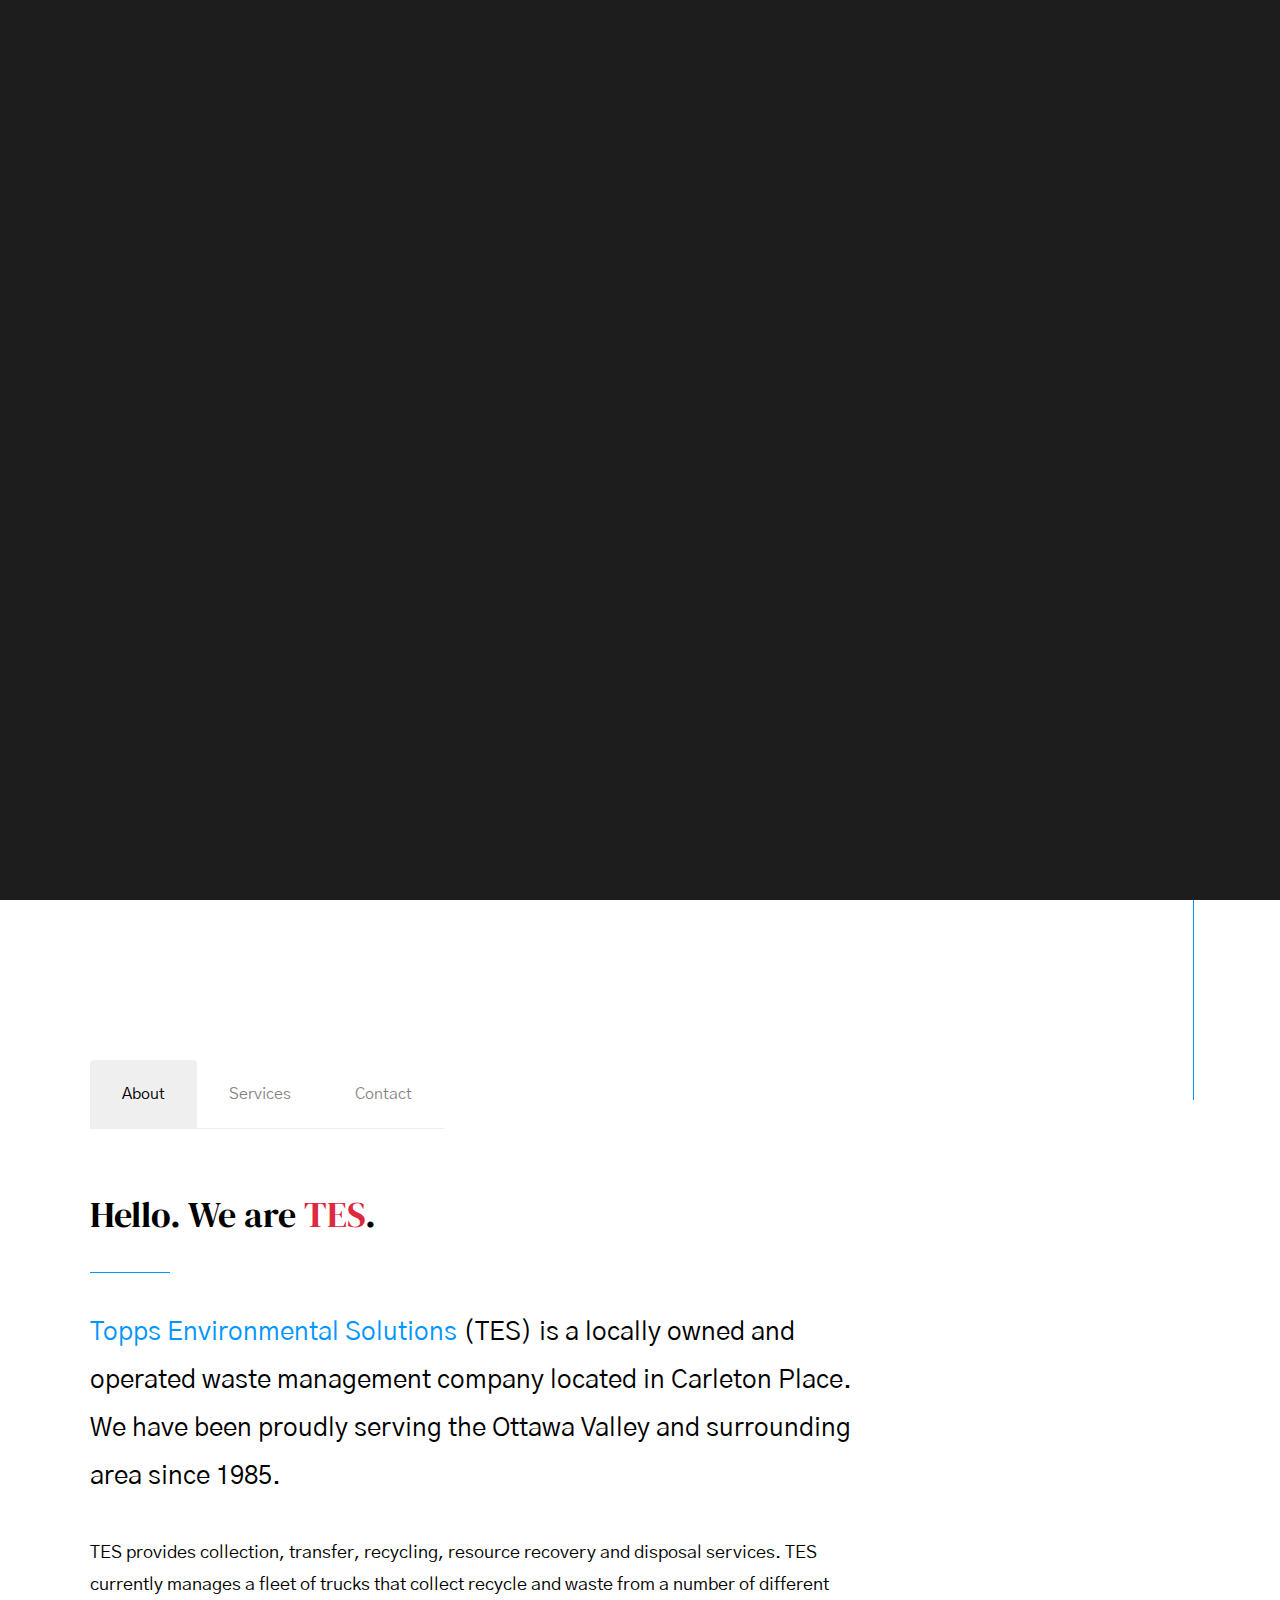
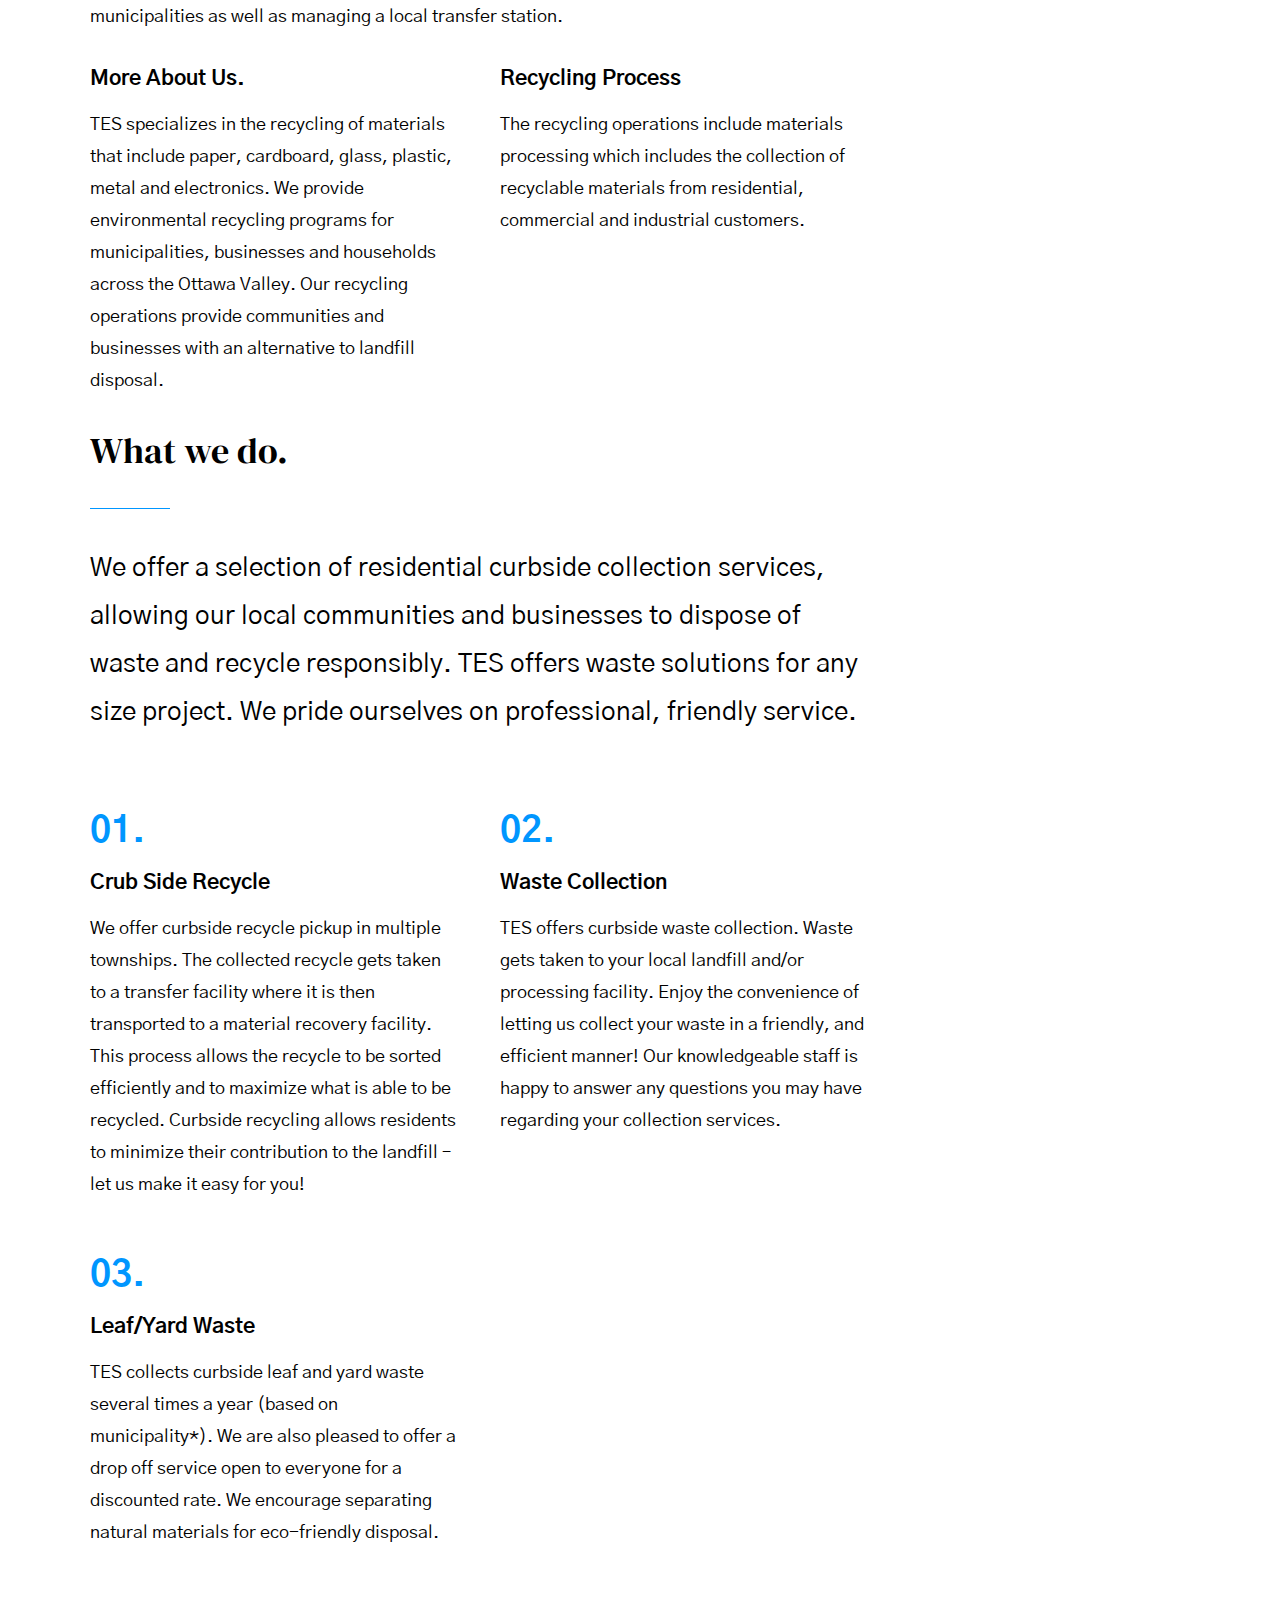
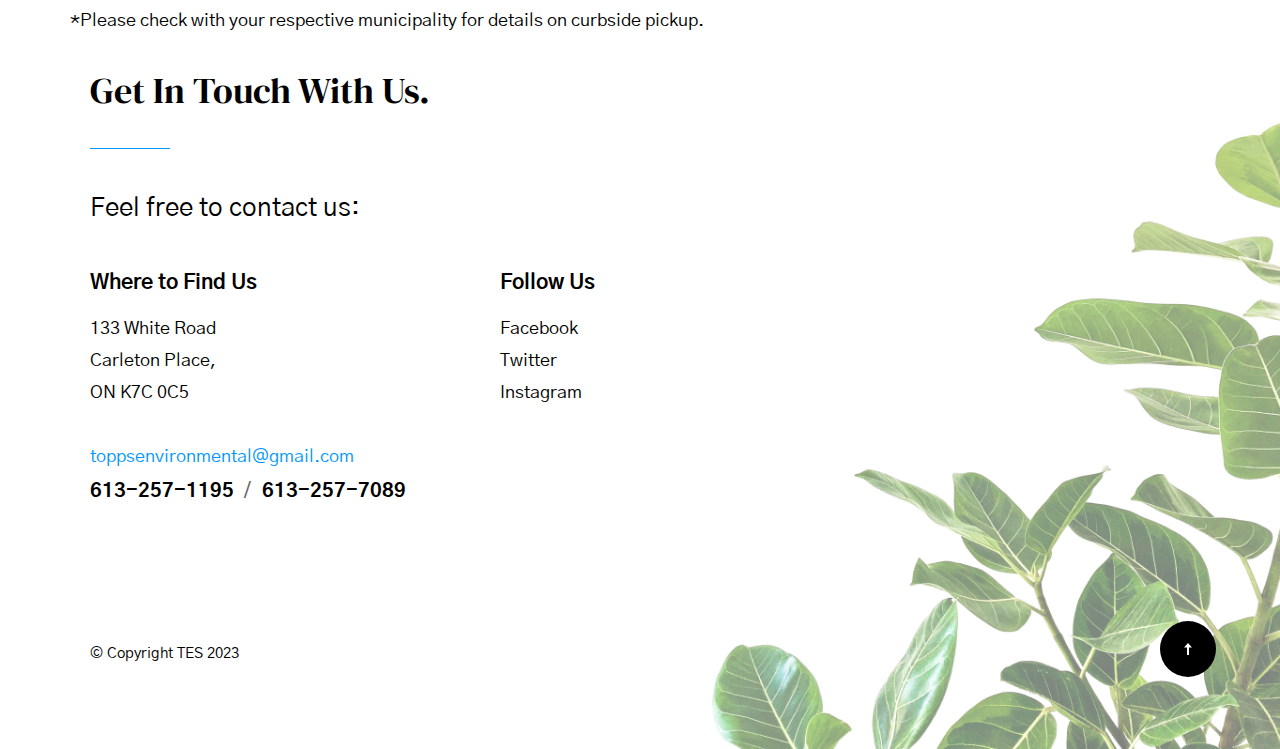
==== commit 7dc0e128: "them updated" ====
--- a/index.html
+++ b/index.html
@@ -49,10 +49,10 @@
     ================================================== -->
     <header class="s-header">
 
-        <div class="header-logo">
+        <div class="header-logo" style="text-align: right;margin-top: 2px;">
             <a class="site-logo" href="index.html">
-                <!-- <img src="images/logo.svg" alt="Homepage"> -->
-                <p style="color: white;font-size:x-large;">TOPPS</p>
+                <img style="width: 30%; height: auto;" src="images/logo.png" alt="TES">
+                <!-- <h1 style="color: white;font-size:xx-large;color: #dd283d;">TES</h1> -->
             </a>
         </div>
 
@@ -212,14 +212,14 @@
 
                         <div class="row tab-content__item-header">
                             <div class="column">
-                                <h1>Hello. We are TOPPS.</h1>
+                                <h1>Hello. We are <span style="color: #dd283d;">TES</span>.</h1>
                             </div>
                         </div>
 
                         <div class="row">
                             <div class="column">
                                 <p class="lead">
-                                    Topps Environmental Solutions (TES) is a locally owned and operated waste management company located in Carleton Place. We have been proudly serving the Ottawa Valley and surrounding area since 1985.
+                                    <span style = 'color:#0096FF'>Topps Environmental Solutions</span> (TES) is a locally owned and operated waste management company located in Carleton Place. We have been proudly serving the Ottawa Valley and surrounding area since 1985.
                                 </p>
 
                                 <p>
@@ -384,7 +384,7 @@
                 <footer>
 
                     <div class="ss-copyright">
-                        <span>© Copyright TOPPS 2023</span> 
+                        <span>© Copyright TES 2023</span> 
                         <!-- <span>Design by <a href="https://www.styleshout.com/">StyleShout</a></span> -->
                     </div>
 
@@ -430,7 +430,7 @@
     }
 
     window.onload = function () {
-      var launchDate = new Date('Aug 6, 2023 00:00:00');
+      var launchDate = new Date('Aug 12, 2023 00:00:00');
       var currentDate = new Date();
       var timeDifference = launchDate - currentDate; // Difference in milliseconds
 
--- a/css/main.css
+++ b/css/main.css
@@ -86,7 +86,7 @@
  * ## links 
  * ------------------------------------------------------------------- */
 a {
-  color: #8dc63f;
+  color: #0096FF;
   transition: all 0.3s cubic-bezier(0.23, 1, 0.32, 1);
 }
 
@@ -410,7 +410,7 @@
   width: 8px;
   height: 8px;
   border-radius: 50%;
-  background: #8dc63f;
+  background: #0096FF;
   position: absolute;
   left: -16px;
   top: 11px;
@@ -419,7 +419,7 @@
 
 dt {
   margin: 0;
-  color: #8dc63f;
+  color: #0096FF;
 }
 
 dd {
@@ -819,8 +819,8 @@
 textarea:focus,
 select:focus {
   color: #000000;
-  box-shadow: 0 0 5px rgba(141, 198, 63, 0.8);
-  border: 1px solid #8dc63f;
+  box-shadow: 0 0 5px rgba(54, 133, 167, 0.8);
+  border: 1px solid #0096FF;
 }
 
 label,
@@ -913,7 +913,7 @@
 select:-webkit-autofill,
 select:-webkit-autofill:hover,
 select:-webkit-autofill:focus {
-  -webkit-text-fill-color: #8dc63f;
+  -webkit-text-fill-color: #0096FF;
   transition: background-color 5000s ease-in-out 0s;
 }
 
@@ -974,8 +974,8 @@
 input[type="submit"].btn--primary,
 input[type="reset"].btn--primary,
 input[type="button"].btn--primary {
-  background: #8dc63f;
-  border-color: #8dc63f;
+  background: #0096FF;
+  border-color: #0096FF;
   color: #ffffff;
 }
 
@@ -1196,7 +1196,7 @@
 }
 
 .stats-tabs li a:hover {
-  color: #8dc63f;
+  color: #0096FF;
 }
 
 .stats-tabs li a em {
@@ -1497,7 +1497,7 @@
 }
 
 .header-email svg {
-  fill: #72a130;
+  fill: #dd283d;
   height: 1.5rem;
   width: 1.5rem;
   margin-right: .4rem;
@@ -1506,7 +1506,7 @@
 }
 
 .header-email a {
-  color: rgba(255, 255, 255, 0.4);
+  color: #dd283d;
   display: inline-block;
   position: relative;
 }
@@ -1516,7 +1516,7 @@
   display: block;
   width: 0;
   height: 1px;
-  background-color: #72a130;
+  background-color: #0096FF;
   transition: width 0.3s cubic-bezier(0.23, 1, 0.32, 1);
   position: absolute;
   left: 0;
@@ -1818,7 +1818,7 @@
   line-height: 2rem;
   text-transform: uppercase;
   letter-spacing: .3em;
-  color: #8dc63f;
+  color: #dd283d;
   padding-left: .6rem;
   margin-top: 0;
   margin-bottom: .8rem;
@@ -1881,7 +1881,7 @@
   font-weight: 400;
   font-size: 1.6rem;
   line-height: 1.25;
-  color: rgba(255, 255, 255, 0.4);
+  color: #dd283d;
 }
 
 .counter {
@@ -1987,7 +1987,7 @@
 }
 
 .modal svg {
-  fill: #8dc63f;
+  fill: #0096FF;
   width: 4.8rem;
   height: 4.8rem;
 }
@@ -2088,7 +2088,7 @@
 }
 
 .intro-social a {
-  color: rgba(255, 255, 255, 0.6);
+  color: #dd283d;
 }
 
 .intro-social a:hover,
@@ -2138,7 +2138,7 @@
   text-transform: uppercase;
   letter-spacing: 4px;
   text-align: left;
-  color: rgba(255, 255, 255, 0.4);
+  color: #dd283d;
   padding-left: 9.6rem;
   margin: 0;
   position: relative;
@@ -2537,7 +2537,7 @@
   display: block;
   height: inherit;
   width: 1px;
-  background-color: #8dc63f;
+  background-color: #0096FF;
   position: absolute;
   left: 50%;
   top: 0;
@@ -2577,7 +2577,7 @@
   content: "";
   width: 8rem;
   height: 1px;
-  background-color: #8dc63f;
+  background-color: #0096FF;
   position: absolute;
   left: 0;
   bottom: 0;
@@ -2667,7 +2667,7 @@
   font-weight: 700;
   font-size: 3.6rem;
   line-height: 1;
-  color: #8dc63f;
+  color: #0096FF;
 }
 
 /* link list
@@ -2688,7 +2688,7 @@
 .link-list a:hover,
 .link-list a:focus,
 .link-list a:active {
-  color: #8dc63f;
+  color: #0096FF;
 }
 
 /* tab contact bottom
@@ -2700,13 +2700,13 @@
   font-weight: 700;
   line-height: 1;
   margin: 5.6rem 0 .8rem;
-  color: #8dc63f;
+  color: #0096FF;
   border-bottom: 1px solid #efefef;
 }
 
 .contact-email:hover,
 .contact-email:focus {
-  color: #8dc63f;
+  color: #0096FF;
   border-bottom: 1px solid rgba(0, 0, 0, 0.5);
 }
 
@@ -2723,7 +2723,7 @@
 
 .contact-number a:hover,
 .contact-number a:focus {
-  color: #8dc63f;
+  color: #0096FF;
 }
 
 .contact-number a::after {
